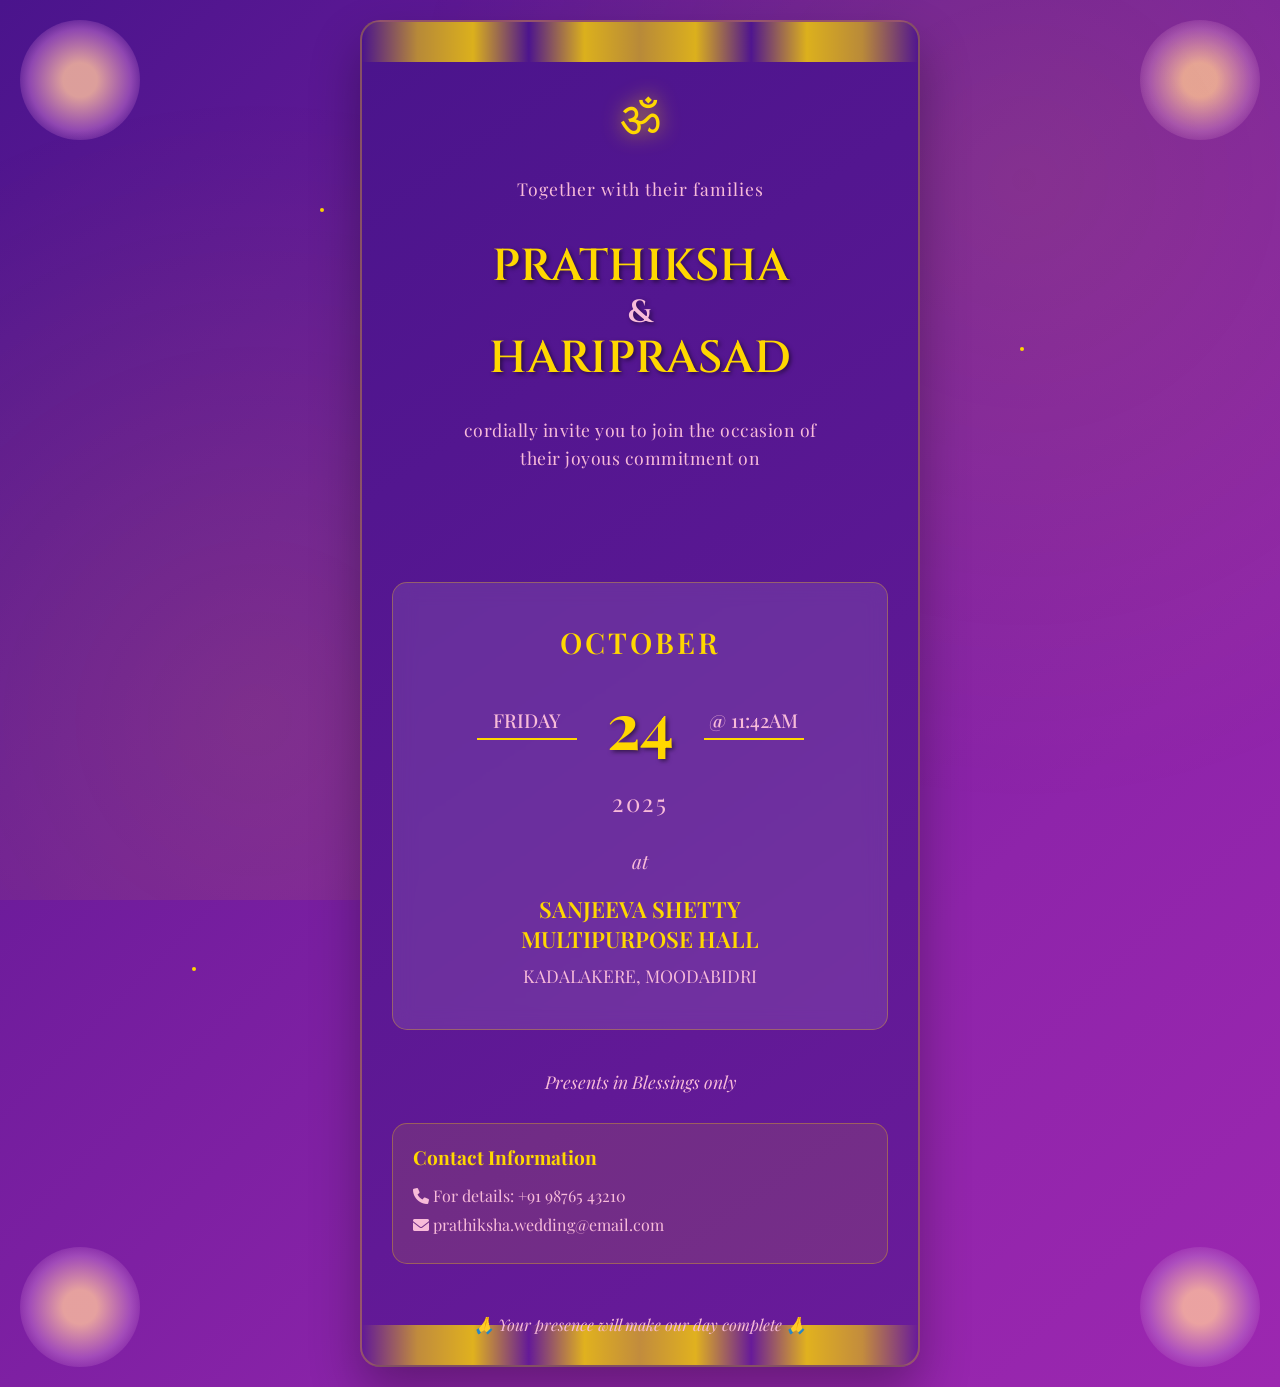
==== index.html @ 09c7166c "first commit - wedding1" ====
<!DOCTYPE html>
<html lang="en">
<head>
    <meta charset="UTF-8">
    <meta name="viewport" content="width=device-width, initial-scale=1.0">
    <title>Wedding Invitation - Prathiksha & Hariprasad</title>
    <link href="https://cdnjs.cloudflare.com/ajax/libs/font-awesome/6.0.0/css/all.min.css" rel="stylesheet">
    <link href="https://fonts.googleapis.com/css2?family=Cinzel:wght@400;500;600&family=Playfair+Display:wght@400;500;700&display=swap" rel="stylesheet">
    <style>
        * {
            margin: 0;
            padding: 0;
            box-sizing: border-box;
        }

        body {
            font-family: 'Playfair Display', serif;
            background: linear-gradient(135deg, #4a148c 0%, #6a1b9a 30%, #8e24aa 70%, #9c27b0 100%);
            min-height: 100vh;
            overflow-x: hidden;
            position: relative;
        }

        /* Background pattern */
        body::before {
            content: '';
            position: fixed;
            top: 0;
            left: 0;
            width: 100%;
            height: 100%;
            background-image: 
                radial-gradient(circle at 20% 80%, rgba(255, 215, 0, 0.1) 0%, transparent 50%),
                radial-gradient(circle at 80% 20%, rgba(255, 215, 0, 0.1) 0%, transparent 50%);
            z-index: 1;
        }

        .container {
            max-width: 600px;
            margin: 0 auto;
            padding: 20px;
            position: relative;
            z-index: 10;
        }

        .invitation-card {
            background: linear-gradient(145deg, #4a148c, #6a1b9a);
            border-radius: 20px;
            box-shadow: 0 25px 50px rgba(0, 0, 0, 0.3);
            overflow: hidden;
            animation: slideIn 1.2s ease-out;
            position: relative;
            border: 2px solid rgba(255, 215, 0, 0.3);
        }

        @keyframes slideIn {
            from {
                opacity: 0;
                transform: translateY(50px) scale(0.95);
            }
            to {
                opacity: 1;
                transform: translateY(0) scale(1);
            }
        }

        /* Decorative border pattern */
        .invitation-card::before {
            content: '';
            position: absolute;
            top: 0;
            left: 0;
            right: 0;
            height: 40px;
            background: linear-gradient(90deg, 
                transparent 0%, 
                rgba(255, 215, 0, 0.6) 10%, 
                rgba(255, 215, 0, 0.8) 20%,
                transparent 30%,
                rgba(255, 215, 0, 0.8) 40%,
                rgba(255, 215, 0, 0.6) 50%,
                rgba(255, 215, 0, 0.8) 60%,
                transparent 70%,
                rgba(255, 215, 0, 0.8) 80%,
                rgba(255, 215, 0, 0.6) 90%,
                transparent 100%
            );
            z-index: 2;
        }

        .invitation-card::after {
            content: '';
            position: absolute;
            bottom: 0;
            left: 0;
            right: 0;
            height: 40px;
            background: linear-gradient(90deg, 
                transparent 0%, 
                rgba(255, 215, 0, 0.6) 10%, 
                rgba(255, 215, 0, 0.8) 20%,
                transparent 30%,
                rgba(255, 215, 0, 0.8) 40%,
                rgba(255, 215, 0, 0.6) 50%,
                rgba(255, 215, 0, 0.8) 60%,
                transparent 70%,
                rgba(255, 215, 0, 0.8) 80%,
                rgba(255, 215, 0, 0.6) 90%,
                transparent 100%
            );
            z-index: 2;
        }

        /* Floral decorations */
        .floral-corner {
            position: absolute;
            width: 120px;
            height: 120px;
            background: radial-gradient(circle, rgba(255, 193, 158, 0.8) 20%, rgba(186, 104, 200, 0.6) 60%, transparent 80%);
            border-radius: 50%;
            animation: float 4s ease-in-out infinite;
        }

        .floral-corner.top-left {
            top: 20px;
            left: 20px;
            animation-delay: 0s;
        }

        .floral-corner.top-right {
            top: 20px;
            right: 20px;
            animation-delay: 1s;
        }

        .floral-corner.bottom-left {
            bottom: 20px;
            left: 20px;
            animation-delay: 2s;
        }

        .floral-corner.bottom-right {
            bottom: 20px;
            right: 20px;
            animation-delay: 3s;
        }

        @keyframes float {
            0%, 100% { transform: translateY(0px) scale(1); }
            50% { transform: translateY(-15px) scale(1.05); }
        }

        .header {
            padding: 60px 40px 40px 40px;
            text-align: center;
            position: relative;
            z-index: 3;
        }

        .om-symbol {
            font-size: 3rem;
            color: #ffd700;
            margin-bottom: 30px;
            animation: glow 3s ease-in-out infinite alternate;
            text-shadow: 0 0 20px rgba(255, 215, 0, 0.8);
        }

        @keyframes glow {
            from { text-shadow: 0 0 20px rgba(255, 215, 0, 0.8), 0 0 30px rgba(255, 215, 0, 0.6); }
            to { text-shadow: 0 0 30px rgba(255, 215, 0, 1), 0 0 40px rgba(255, 215, 0, 0.8); }
        }

        .families-text {
            color: #f8bbd9;
            font-size: 1.1rem;
            margin-bottom: 40px;
            font-weight: 400;
            letter-spacing: 1px;
        }

        .couple-names {
            color: #ffd700;
            font-family: 'Cinzel', serif;
            font-size: 2.8rem;
            font-weight: 600;
            line-height: 1.2;
            margin: 30px 0;
            text-shadow: 2px 2px 4px rgba(0, 0, 0, 0.5);
            animation: shimmer 4s ease-in-out infinite;
        }

        @keyframes shimmer {
            0%, 100% { text-shadow: 2px 2px 4px rgba(0, 0, 0, 0.5); }
            50% { text-shadow: 2px 2px 8px rgba(255, 215, 0, 0.8), 0 0 15px rgba(255, 215, 0, 0.3); }
        }

        .ampersand {
            color: #f8bbd9;
            font-size: 2rem;
            margin: 0 15px;
            animation: pulse 2s infinite;
        }

        @keyframes pulse {
            0%, 100% { transform: scale(1); }
            50% { transform: scale(1.1); }
        }

        .invitation-text {
            color: #f8bbd9;
            font-size: 1.1rem;
            margin: 30px 0;
            line-height: 1.6;
            font-weight: 400;
            letter-spacing: 0.5px;
        }

        .event-details {
            background: rgba(255, 255, 255, 0.1);
            backdrop-filter: blur(10px);
            border-radius: 15px;
            padding: 40px 30px;
            margin: 40px 30px;
            border: 1px solid rgba(255, 215, 0, 0.3);
            position: relative;
            z-index: 3;
        }

        .date-section {
            text-align: center;
            margin-bottom: 30px;
        }

        .month {
            color: #ffd700;
            font-size: 1.8rem;
            font-weight: 600;
            letter-spacing: 3px;
            margin-bottom: 10px;
        }

        .date-row {
            display: flex;
            align-items: center;
            justify-content: center;
            gap: 30px;
            margin: 20px 0;
        }

        .day, .time {
            color: #f8bbd9;
            font-size: 1.2rem;
            font-weight: 500;
            text-align: center;
            border-bottom: 2px solid #ffd700;
            padding-bottom: 5px;
            min-width: 100px;
        }

        .date-number {
            color: #ffd700;
            font-size: 4rem;
            font-weight: 700;
            text-shadow: 2px 2px 4px rgba(0, 0, 0, 0.5);
        }

        .year {
            color: #f8bbd9;
            font-size: 1.5rem;
            margin-top: 10px;
            letter-spacing: 2px;
        }

        .venue-section {
            text-align: center;
            margin-top: 30px;
        }

        .at-text {
            color: #f8bbd9;
            font-size: 1.2rem;
            font-style: italic;
            margin: 20px 0;
        }

        .venue-name {
            color: #ffd700;
            font-size: 1.4rem;
            font-weight: 600;
            margin-bottom: 10px;
        }

        .venue-address {
            color: #f8bbd9;
            font-size: 1.1rem;
            line-height: 1.4;
        }

        .blessing-text {
            text-align: center;
            color: #f8bbd9;
            font-size: 1.1rem;
            margin: 40px 30px 30px 30px;
            font-style: italic;
            position: relative;
            z-index: 3;
        }

        .footer {
            text-align: center;
            padding: 30px;
            color: #f8bbd9;
            font-style: italic;
            position: relative;
            z-index: 3;
        }

        .contact-info {
            background: rgba(255, 215, 0, 0.1);
            border-radius: 15px;
            padding: 20px;
            margin: 20px 30px;
            border: 1px solid rgba(255, 215, 0, 0.3);
            position: relative;
            z-index: 3;
        }

        .contact-info h3 {
            color: #ffd700;
            margin-bottom: 15px;
            font-size: 1.2rem;
        }

        .contact-info p {
            color: #f8bbd9;
            margin: 8px 0;
            font-size: 1rem;
        }

        /* Responsive design */
        @media (max-width: 768px) {
            .container {
                padding: 10px;
            }
            
            .couple-names {
                font-size: 2.2rem;
            }
            
            .header {
                padding: 50px 25px 30px 25px;
            }
            
            .event-details {
                margin: 30px 15px;
                padding: 30px 20px;
            }
            
            .date-row {
                flex-direction: column;
                gap: 15px;
            }
            
            .date-number {
                font-size: 3rem;
            }
        }

        /* Animation for interactive elements */
        .invitation-card:hover {
            transform: translateY(-5px);
            box-shadow: 0 30px 60px rgba(0, 0, 0, 0.4);
            transition: all 0.3s ease;
        }

        /* Sparkle effect */
        .sparkle {
            position: absolute;
            width: 4px;
            height: 4px;
            background: #ffd700;
            border-radius: 50%;
            animation: sparkle 3s linear infinite;
        }

        @keyframes sparkle {
            0%, 100% { opacity: 0; transform: scale(0); }
            50% { opacity: 1; transform: scale(1); }
        }
    </style>
</head>
<body>
    <!-- Floral corners -->
    <div class="floral-corner top-left"></div>
    <div class="floral-corner top-right"></div>
    <div class="floral-corner bottom-left"></div>
    <div class="floral-corner bottom-right"></div>

    <div class="container">
        <div class="invitation-card">
            <div class="header">
                <div class="om-symbol">ॐ</div>
                <p class="families-text">Together with their families</p>
                
                <div class="couple-names">
                    PRATHIKSHA
                    <div class="ampersand">&</div>
                    HARIPRASAD
                </div>
                
                <p class="invitation-text">
                    cordially invite you to join the occasion of<br>
                    their joyous commitment on
                </p>
            </div>

            <div class="event-details">
                <div class="date-section">
                    <div class="month">OCTOBER</div>
                    <div class="date-row">
                        <div class="day">FRIDAY</div>
                        <div class="date-number">24</div>
                        <div class="time">@ 11:42AM</div>
                    </div>
                    <div class="year">2025</div>
                </div>

                <div class="venue-section">
                    <div class="at-text">at</div>
                    <div class="venue-name">SANJEEVA SHETTY<br>MULTIPURPOSE HALL</div>
                    <div class="venue-address">KADALAKERE, MOODABIDRI</div>
                </div>
            </div>

            <div class="blessing-text">
                Presents in Blessings only
            </div>

            <div class="contact-info">
                <h3>Contact Information</h3>
                <p><i class="fas fa-phone"></i> For details: +91 98765 43210</p>
                <p><i class="fas fa-envelope"></i> prathiksha.wedding@email.com</p>
            </div>

            <div class="footer">
                🙏 Your presence will make our day complete 🙏
            </div>
        </div>
    </div>

    <!-- Sparkle elements -->
    <div class="sparkle" style="top: 15%; left: 25%; animation-delay: 0s;"></div>
    <div class="sparkle" style="top: 25%; right: 20%; animation-delay: 1s;"></div>
    <div class="sparkle" style="bottom: 30%; left: 15%; animation-delay: 2s;"></div>
    <div class="sparkle" style="bottom: 15%; right: 30%; animation-delay: 3s;"></div>

    <script>
        // Add dynamic sparkles
        function createSparkle() {
            const sparkle = document.createElement('div');
            sparkle.className = 'sparkle';
            sparkle.style.left = Math.random() * 100 + '%';
            sparkle.style.top = Math.random() * 100 + '%';
            sparkle.style.animationDelay = Math.random() * 3 + 's';
            document.body.appendChild(sparkle);

            setTimeout(() => {
                if (document.body.contains(sparkle)) {
                    document.body.removeChild(sparkle);
                }
            }, 3000);
        }

        setInterval(createSparkle, 2000);

        // Add entrance animation
        window.addEventListener('load', function() {
            const card = document.querySelector('.invitation-card');
            const elements = card.querySelectorAll('.header > *, .event-details, .blessing-text, .contact-info, .footer');
            
            elements.forEach((element, index) => {
                element.style.opacity = '0';
                element.style.transform = 'translateY(30px)';
                
                setTimeout(() => {
                    element.style.transition = 'all 0.8s ease';
                    element.style.opacity = '1';
                    element.style.transform = 'translateY(0)';
                }, index * 200);
            });
        });

        // Add hover effect for Om symbol
        document.querySelector('.om-symbol').addEventListener('mouseenter', function() {
            this.style.transform = 'scale(1.2) rotate(360deg)';
            this.style.transition = 'all 0.5s ease';
        });

        document.querySelector('.om-symbol').addEventListener('mouseleave', function() {
            this.style.transform = 'scale(1) rotate(0deg)';
        });
    </script>
</body>
</html>
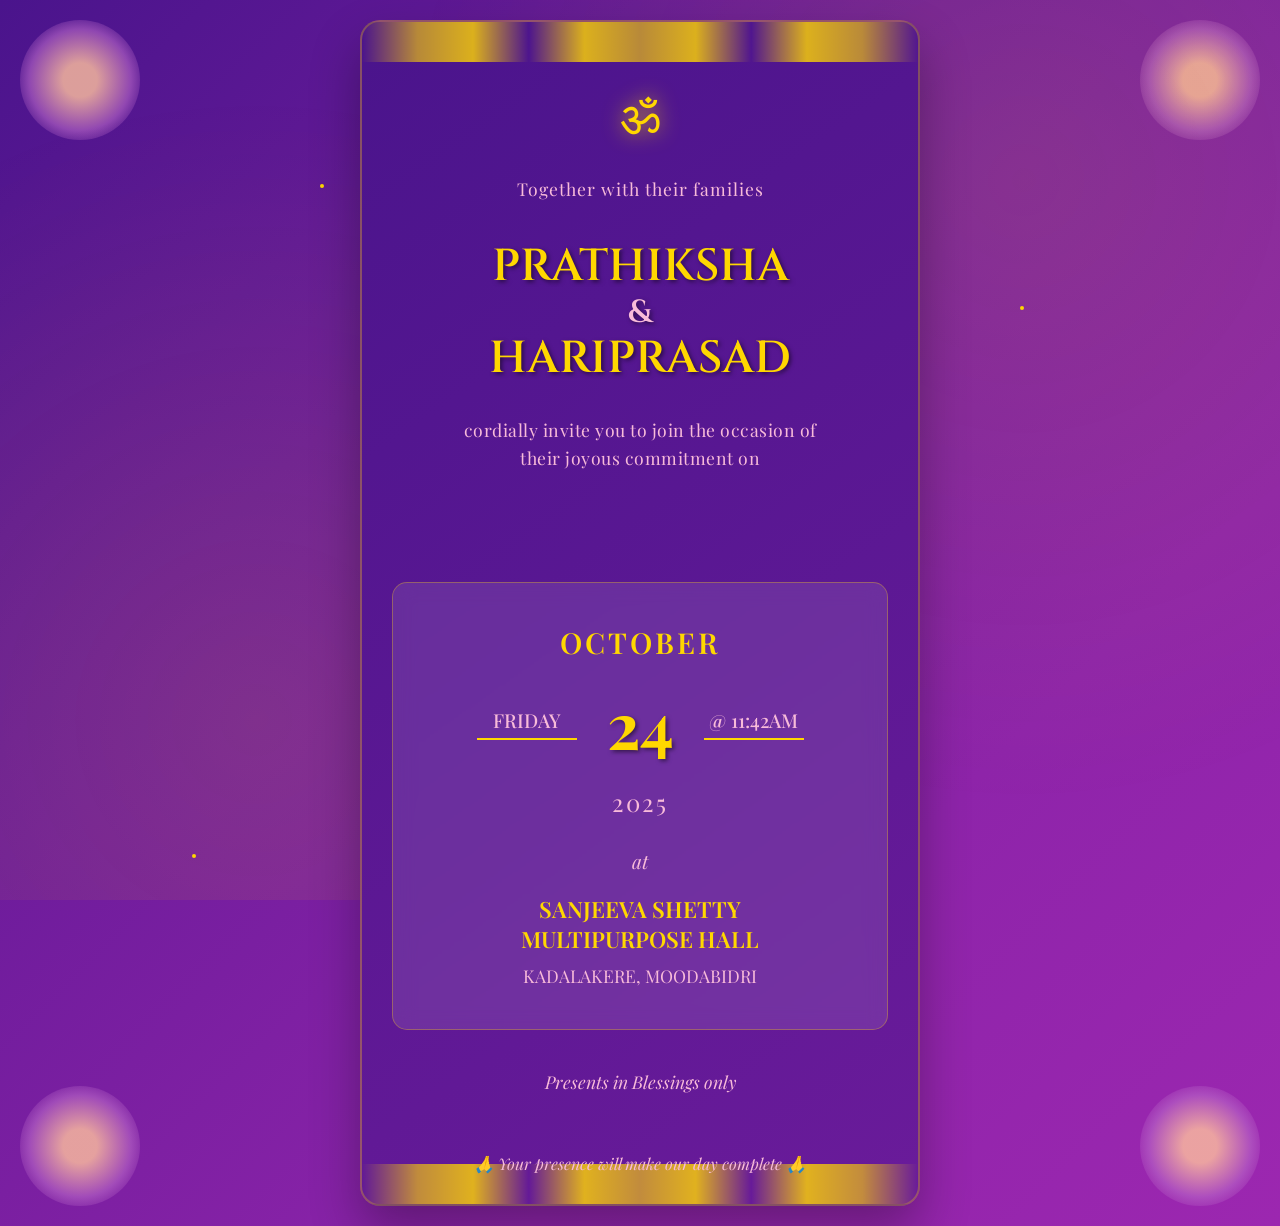
==== commit b98a816d: "Update index.html" ====
--- a/index.html
+++ b/index.html
@@ -436,11 +436,11 @@
                 Presents in Blessings only
             </div>
 
-            <div class="contact-info">
+<!--             <div class="contact-info">
                 <h3>Contact Information</h3>
                 <p><i class="fas fa-phone"></i> For details: +91 98765 43210</p>
                 <p><i class="fas fa-envelope"></i> prathiksha.wedding@email.com</p>
-            </div>
+            </div> -->
 
             <div class="footer">
                 🙏 Your presence will make our day complete 🙏
@@ -501,4 +501,4 @@
         });
     </script>
 </body>
-</html>+</html>
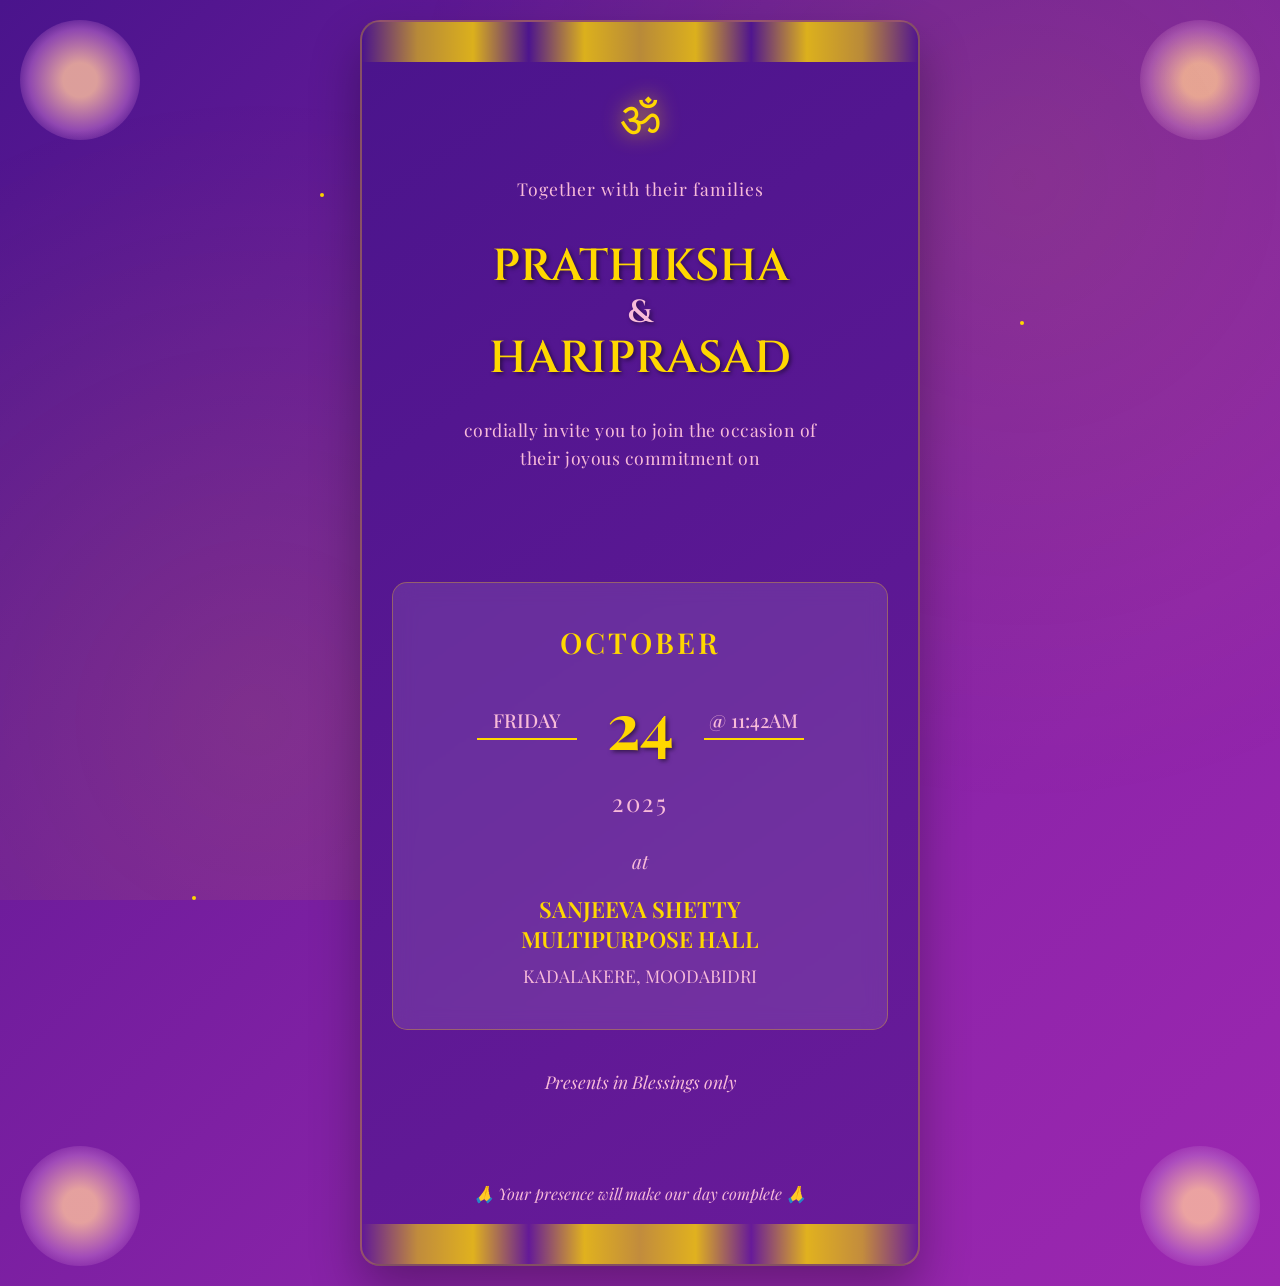
==== commit b8ef7129: "Update index.html" ====
--- a/index.html
+++ b/index.html
@@ -308,7 +308,7 @@
 
         .footer {
             text-align: center;
-            padding: 30px;
+            padding: 60px;
             color: #f8bbd9;
             font-style: italic;
             position: relative;
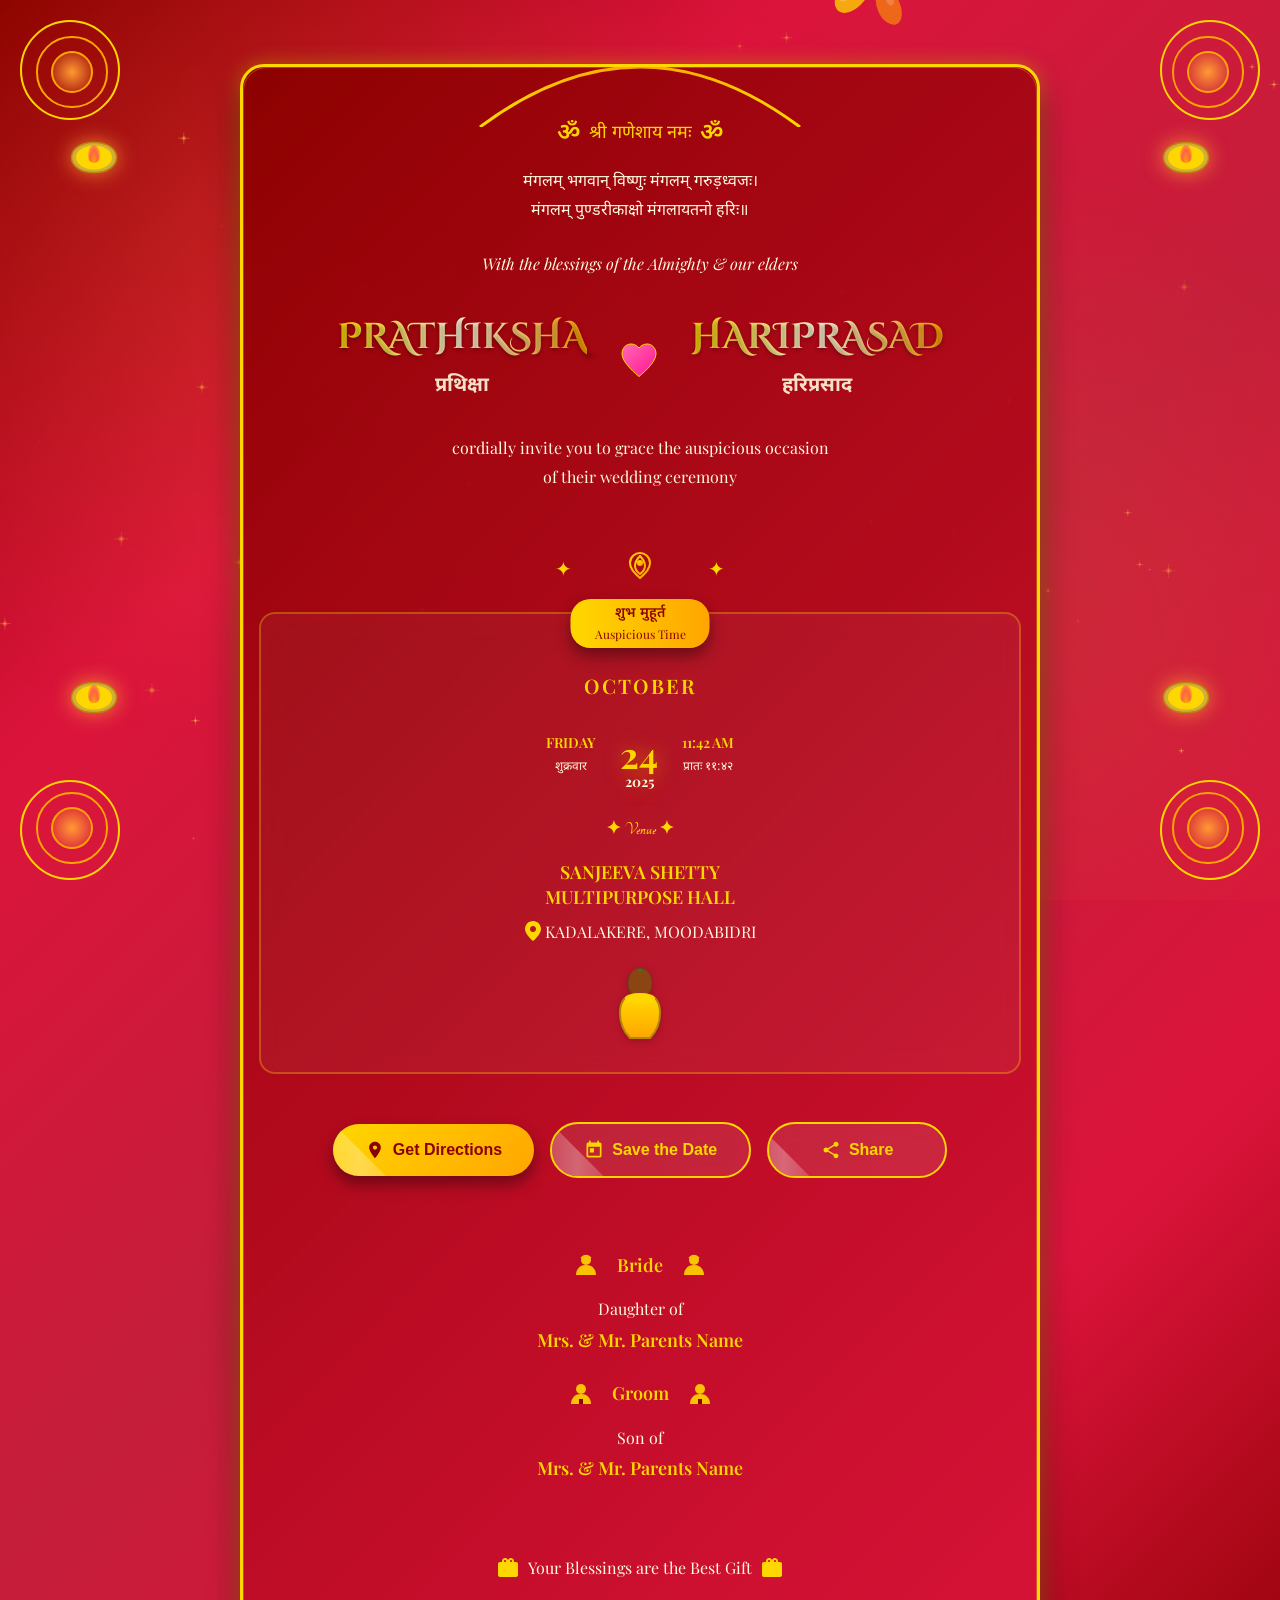
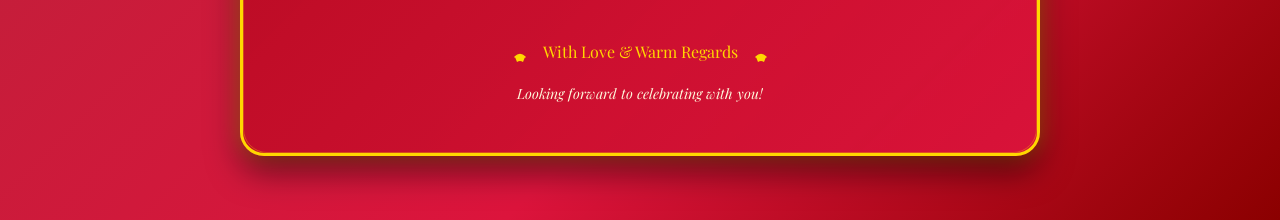
==== commit 6702dd49: "new design" ====
--- a/index.html
+++ b/index.html
@@ -1,504 +1,313 @@
 <!DOCTYPE html>
 <html lang="en">
 <head>
-    <meta charset="UTF-8">
-    <meta name="viewport" content="width=device-width, initial-scale=1.0">
-    <title>Wedding Invitation - Prathiksha & Hariprasad</title>
-    <link href="https://cdnjs.cloudflare.com/ajax/libs/font-awesome/6.0.0/css/all.min.css" rel="stylesheet">
-    <link href="https://fonts.googleapis.com/css2?family=Cinzel:wght@400;500;600&family=Playfair+Display:wght@400;500;700&display=swap" rel="stylesheet">
-    <style>
-        * {
-            margin: 0;
-            padding: 0;
-            box-sizing: border-box;
-        }
-
-        body {
-            font-family: 'Playfair Display', serif;
-            background: linear-gradient(135deg, #4a148c 0%, #6a1b9a 30%, #8e24aa 70%, #9c27b0 100%);
-            min-height: 100vh;
-            overflow-x: hidden;
-            position: relative;
-        }
-
-        /* Background pattern */
-        body::before {
-            content: '';
-            position: fixed;
-            top: 0;
-            left: 0;
-            width: 100%;
-            height: 100%;
-            background-image: 
-                radial-gradient(circle at 20% 80%, rgba(255, 215, 0, 0.1) 0%, transparent 50%),
-                radial-gradient(circle at 80% 20%, rgba(255, 215, 0, 0.1) 0%, transparent 50%);
-            z-index: 1;
-        }
-
-        .container {
-            max-width: 600px;
-            margin: 0 auto;
-            padding: 20px;
-            position: relative;
-            z-index: 10;
-        }
-
-        .invitation-card {
-            background: linear-gradient(145deg, #4a148c, #6a1b9a);
-            border-radius: 20px;
-            box-shadow: 0 25px 50px rgba(0, 0, 0, 0.3);
-            overflow: hidden;
-            animation: slideIn 1.2s ease-out;
-            position: relative;
-            border: 2px solid rgba(255, 215, 0, 0.3);
-        }
-
-        @keyframes slideIn {
-            from {
-                opacity: 0;
-                transform: translateY(50px) scale(0.95);
-            }
-            to {
-                opacity: 1;
-                transform: translateY(0) scale(1);
-            }
-        }
-
-        /* Decorative border pattern */
-        .invitation-card::before {
-            content: '';
-            position: absolute;
-            top: 0;
-            left: 0;
-            right: 0;
-            height: 40px;
-            background: linear-gradient(90deg, 
-                transparent 0%, 
-                rgba(255, 215, 0, 0.6) 10%, 
-                rgba(255, 215, 0, 0.8) 20%,
-                transparent 30%,
-                rgba(255, 215, 0, 0.8) 40%,
-                rgba(255, 215, 0, 0.6) 50%,
-                rgba(255, 215, 0, 0.8) 60%,
-                transparent 70%,
-                rgba(255, 215, 0, 0.8) 80%,
-                rgba(255, 215, 0, 0.6) 90%,
-                transparent 100%
-            );
-            z-index: 2;
-        }
-
-        .invitation-card::after {
-            content: '';
-            position: absolute;
-            bottom: 0;
-            left: 0;
-            right: 0;
-            height: 40px;
-            background: linear-gradient(90deg, 
-                transparent 0%, 
-                rgba(255, 215, 0, 0.6) 10%, 
-                rgba(255, 215, 0, 0.8) 20%,
-                transparent 30%,
-                rgba(255, 215, 0, 0.8) 40%,
-                rgba(255, 215, 0, 0.6) 50%,
-                rgba(255, 215, 0, 0.8) 60%,
-                transparent 70%,
-                rgba(255, 215, 0, 0.8) 80%,
-                rgba(255, 215, 0, 0.6) 90%,
-                transparent 100%
-            );
-            z-index: 2;
-        }
-
-        /* Floral decorations */
-        .floral-corner {
-            position: absolute;
-            width: 120px;
-            height: 120px;
-            background: radial-gradient(circle, rgba(255, 193, 158, 0.8) 20%, rgba(186, 104, 200, 0.6) 60%, transparent 80%);
-            border-radius: 50%;
-            animation: float 4s ease-in-out infinite;
-        }
-
-        .floral-corner.top-left {
-            top: 20px;
-            left: 20px;
-            animation-delay: 0s;
-        }
-
-        .floral-corner.top-right {
-            top: 20px;
-            right: 20px;
-            animation-delay: 1s;
-        }
-
-        .floral-corner.bottom-left {
-            bottom: 20px;
-            left: 20px;
-            animation-delay: 2s;
-        }
-
-        .floral-corner.bottom-right {
-            bottom: 20px;
-            right: 20px;
-            animation-delay: 3s;
-        }
-
-        @keyframes float {
-            0%, 100% { transform: translateY(0px) scale(1); }
-            50% { transform: translateY(-15px) scale(1.05); }
-        }
-
-        .header {
-            padding: 60px 40px 40px 40px;
-            text-align: center;
-            position: relative;
-            z-index: 3;
-        }
-
-        .om-symbol {
-            font-size: 3rem;
-            color: #ffd700;
-            margin-bottom: 30px;
-            animation: glow 3s ease-in-out infinite alternate;
-            text-shadow: 0 0 20px rgba(255, 215, 0, 0.8);
-        }
-
-        @keyframes glow {
-            from { text-shadow: 0 0 20px rgba(255, 215, 0, 0.8), 0 0 30px rgba(255, 215, 0, 0.6); }
-            to { text-shadow: 0 0 30px rgba(255, 215, 0, 1), 0 0 40px rgba(255, 215, 0, 0.8); }
-        }
-
-        .families-text {
-            color: #f8bbd9;
-            font-size: 1.1rem;
-            margin-bottom: 40px;
-            font-weight: 400;
-            letter-spacing: 1px;
-        }
-
-        .couple-names {
-            color: #ffd700;
-            font-family: 'Cinzel', serif;
-            font-size: 2.8rem;
-            font-weight: 600;
-            line-height: 1.2;
-            margin: 30px 0;
-            text-shadow: 2px 2px 4px rgba(0, 0, 0, 0.5);
-            animation: shimmer 4s ease-in-out infinite;
-        }
-
-        @keyframes shimmer {
-            0%, 100% { text-shadow: 2px 2px 4px rgba(0, 0, 0, 0.5); }
-            50% { text-shadow: 2px 2px 8px rgba(255, 215, 0, 0.8), 0 0 15px rgba(255, 215, 0, 0.3); }
-        }
-
-        .ampersand {
-            color: #f8bbd9;
-            font-size: 2rem;
-            margin: 0 15px;
-            animation: pulse 2s infinite;
-        }
-
-        @keyframes pulse {
-            0%, 100% { transform: scale(1); }
-            50% { transform: scale(1.1); }
-        }
-
-        .invitation-text {
-            color: #f8bbd9;
-            font-size: 1.1rem;
-            margin: 30px 0;
-            line-height: 1.6;
-            font-weight: 400;
-            letter-spacing: 0.5px;
-        }
-
-        .event-details {
-            background: rgba(255, 255, 255, 0.1);
-            backdrop-filter: blur(10px);
-            border-radius: 15px;
-            padding: 40px 30px;
-            margin: 40px 30px;
-            border: 1px solid rgba(255, 215, 0, 0.3);
-            position: relative;
-            z-index: 3;
-        }
-
-        .date-section {
-            text-align: center;
-            margin-bottom: 30px;
-        }
-
-        .month {
-            color: #ffd700;
-            font-size: 1.8rem;
-            font-weight: 600;
-            letter-spacing: 3px;
-            margin-bottom: 10px;
-        }
-
-        .date-row {
-            display: flex;
-            align-items: center;
-            justify-content: center;
-            gap: 30px;
-            margin: 20px 0;
-        }
-
-        .day, .time {
-            color: #f8bbd9;
-            font-size: 1.2rem;
-            font-weight: 500;
-            text-align: center;
-            border-bottom: 2px solid #ffd700;
-            padding-bottom: 5px;
-            min-width: 100px;
-        }
-
-        .date-number {
-            color: #ffd700;
-            font-size: 4rem;
-            font-weight: 700;
-            text-shadow: 2px 2px 4px rgba(0, 0, 0, 0.5);
-        }
-
-        .year {
-            color: #f8bbd9;
-            font-size: 1.5rem;
-            margin-top: 10px;
-            letter-spacing: 2px;
-        }
-
-        .venue-section {
-            text-align: center;
-            margin-top: 30px;
-        }
-
-        .at-text {
-            color: #f8bbd9;
-            font-size: 1.2rem;
-            font-style: italic;
-            margin: 20px 0;
-        }
-
-        .venue-name {
-            color: #ffd700;
-            font-size: 1.4rem;
-            font-weight: 600;
-            margin-bottom: 10px;
-        }
-
-        .venue-address {
-            color: #f8bbd9;
-            font-size: 1.1rem;
-            line-height: 1.4;
-        }
-
-        .blessing-text {
-            text-align: center;
-            color: #f8bbd9;
-            font-size: 1.1rem;
-            margin: 40px 30px 30px 30px;
-            font-style: italic;
-            position: relative;
-            z-index: 3;
-        }
-
-        .footer {
-            text-align: center;
-            padding: 60px;
-            color: #f8bbd9;
-            font-style: italic;
-            position: relative;
-            z-index: 3;
-        }
-
-        .contact-info {
-            background: rgba(255, 215, 0, 0.1);
-            border-radius: 15px;
-            padding: 20px;
-            margin: 20px 30px;
-            border: 1px solid rgba(255, 215, 0, 0.3);
-            position: relative;
-            z-index: 3;
-        }
-
-        .contact-info h3 {
-            color: #ffd700;
-            margin-bottom: 15px;
-            font-size: 1.2rem;
-        }
-
-        .contact-info p {
-            color: #f8bbd9;
-            margin: 8px 0;
-            font-size: 1rem;
-        }
-
-        /* Responsive design */
-        @media (max-width: 768px) {
-            .container {
-                padding: 10px;
-            }
-            
-            .couple-names {
-                font-size: 2.2rem;
-            }
-            
-            .header {
-                padding: 50px 25px 30px 25px;
-            }
-            
-            .event-details {
-                margin: 30px 15px;
-                padding: 30px 20px;
-            }
-            
-            .date-row {
-                flex-direction: column;
-                gap: 15px;
-            }
-            
-            .date-number {
-                font-size: 3rem;
-            }
-        }
-
-        /* Animation for interactive elements */
-        .invitation-card:hover {
-            transform: translateY(-5px);
-            box-shadow: 0 30px 60px rgba(0, 0, 0, 0.4);
-            transition: all 0.3s ease;
-        }
-
-        /* Sparkle effect */
-        .sparkle {
-            position: absolute;
-            width: 4px;
-            height: 4px;
-            background: #ffd700;
-            border-radius: 50%;
-            animation: sparkle 3s linear infinite;
-        }
-
-        @keyframes sparkle {
-            0%, 100% { opacity: 0; transform: scale(0); }
-            50% { opacity: 1; transform: scale(1); }
-        }
-    </style>
+  <meta charset="UTF-8" />
+  <meta name="viewport" content="width=device-width, initial-scale=1, maximum-scale=5" />
+  <title>Wedding Invitation - Prathiksha &amp; Hariprasad</title>
+  <meta name="theme-color" content="#8B0000" />
+  <meta name="description" content="You are invited to the wedding of Prathiksha &amp; Hariprasad on 24 Oct 2025 at Sanjeeva Shetty Multipurpose Hall, Moodabidri." />
+  <link rel="preconnect" href="https://fonts.googleapis.com"/>
+  <link rel="preconnect" href="https://fonts.gstatic.com" crossorigin/>
+  <link href="https://fonts.googleapis.com/css2?family=Cinzel+Decorative:wght@400;700;900&amp;family=Tangerine:wght@400;700&amp;family=Playfair+Display:wght@400;500;700;900&amp;family=Noto+Sans+Devanagari:wght@400;600&amp;display=swap" rel="stylesheet"/>
+  <link rel="stylesheet" href="css/styles.css" />
 </head>
 <body>
-    <!-- Floral corners -->
-    <div class="floral-corner top-left"></div>
-    <div class="floral-corner top-right"></div>
-    <div class="floral-corner bottom-left"></div>
-    <div class="floral-corner bottom-right"></div>
-
-    <div class="container">
-        <div class="invitation-card">
-            <div class="header">
-                <div class="om-symbol">ॐ</div>
-                <p class="families-text">Together with their families</p>
-                
-                <div class="couple-names">
-                    PRATHIKSHA
-                    <div class="ampersand">&</div>
-                    HARIPRASAD
-                </div>
-                
-                <p class="invitation-text">
-                    cordially invite you to join the occasion of<br>
-                    their joyous commitment on
-                </p>
+  <!-- Curtain reveal effect -->
+  <div class="curtain-left" aria-hidden="true"></div>
+  <div class="curtain-right" aria-hidden="true"></div>
+  
+  <!-- Canvas-based sparkles and petals layer -->
+  <canvas id="sparkles" aria-hidden="true"></canvas>
+  <canvas id="petals" aria-hidden="true"></canvas>
+
+  <!-- Decorative mandala background -->
+  <div class="mandala-bg" aria-hidden="true"></div>
+  
+  <!-- Rangoli corners -->
+  <div class="rangoli-corner top-left" aria-hidden="true">
+    <div class="rangoli-pattern"></div>
+  </div>
+  <div class="rangoli-corner top-right" aria-hidden="true">
+    <div class="rangoli-pattern"></div>
+  </div>
+  <div class="rangoli-corner bottom-left" aria-hidden="true">
+    <div class="rangoli-pattern"></div>
+  </div>
+  <div class="rangoli-corner bottom-right" aria-hidden="true">
+    <div class="rangoli-pattern"></div>
+  </div>
+
+  <!-- Floating diyas -->
+  <div class="diya diya-1" aria-hidden="true">
+    <div class="diya-base">
+      <svg width="40" height="30" viewBox="0 0 40 30" xmlns="http://www.w3.org/2000/svg">
+        <path d="M20 25 C10 25, 5 20, 5 15 C5 10, 10 5, 20 5 C30 5, 35 10, 35 15 C35 20, 30 25, 20 25" fill="#D4AF37" stroke="#B8860B" stroke-width="1"/>
+        <ellipse cx="20" cy="15" rx="12" ry="8" fill="#FFD700"/>
+      </svg>
+    </div>
+    <div class="flame"></div>
+  </div>
+  <div class="diya diya-2" aria-hidden="true">
+    <div class="diya-base">
+      <svg width="40" height="30" viewBox="0 0 40 30" xmlns="http://www.w3.org/2000/svg">
+        <path d="M20 25 C10 25, 5 20, 5 15 C5 10, 10 5, 20 5 C30 5, 35 10, 35 15 C35 20, 30 25, 20 25" fill="#D4AF37" stroke="#B8860B" stroke-width="1"/>
+        <ellipse cx="20" cy="15" rx="12" ry="8" fill="#FFD700"/>
+      </svg>
+    </div>
+    <div class="flame"></div>
+  </div>
+  <div class="diya diya-3" aria-hidden="true">
+    <div class="diya-base">
+      <svg width="40" height="30" viewBox="0 0 40 30" xmlns="http://www.w3.org/2000/svg">
+        <path d="M20 25 C10 25, 5 20, 5 15 C5 10, 10 5, 20 5 C30 5, 35 10, 35 15 C35 20, 30 25, 20 25" fill="#D4AF37" stroke="#B8860B" stroke-width="1"/>
+        <ellipse cx="20" cy="15" rx="12" ry="8" fill="#FFD700"/>
+      </svg>
+    </div>
+    <div class="flame"></div>
+  </div>
+  <div class="diya diya-4" aria-hidden="true">
+    <div class="diya-base">
+      <svg width="40" height="30" viewBox="0 0 40 30" xmlns="http://www.w3.org/2000/svg">
+        <path d="M20 25 C10 25, 5 20, 5 15 C5 10, 10 5, 20 5 C30 5, 35 10, 35 15 C35 20, 30 25, 20 25" fill="#D4AF37" stroke="#B8860B" stroke-width="1"/>
+        <ellipse cx="20" cy="15" rx="12" ry="8" fill="#FFD700"/>
+      </svg>
+    </div>
+    <div class="flame"></div>
+  </div>
+
+  <div class="container">
+    <main class="invitation-card" role="main" aria-labelledby="invite-title">
+      <!-- Decorative arch top -->
+      <div class="arch-decoration" aria-hidden="true">
+        <svg viewBox="0 0 320 60" xmlns="http://www.w3.org/2000/svg">
+          <path d="M0,60 Q80,0 160,0 T320,60" fill="none" stroke="url(#archGradient)" stroke-width="3"/>
+          <defs>
+            <linearGradient id="archGradient" x1="0%" y1="0%" x2="100%" y2="0%">
+              <stop offset="0%" style="stop-color:#FFD700;stop-opacity:1" />
+              <stop offset="50%" style="stop-color:#FFA500;stop-opacity:1" />
+              <stop offset="100%" style="stop-color:#FFD700;stop-opacity:1" />
+            </linearGradient>
+          </defs>
+        </svg>
+      </div>
+
+      <header class="header">
+        <!-- Ganesha symbol -->
+        <div class="ganesha-symbol" aria-hidden="true">
+          <span class="om-symbol">ॐ</span>
+          <span class="ganesha-text">श्री गणेशाय नमः</span>
+          <span class="om-symbol">ॐ</span>
+        </div>
+        
+        <!-- Sanskrit blessing -->
+        <div class="sanskrit-blessing" aria-hidden="true">
+          मंगलम् भगवान् विष्णुः मंगलम् गरुड़ध्वजः।<br/>
+          मंगलम् पुण्डरीकाक्षो मंगलायतनो हरिः॥
+        </div>
+
+        <p class="families-text">With the blessings of the Almighty &amp; our elders</p>
+
+        <h1 id="invite-title" class="couple-names" aria-label="Prathiksha and Hariprasad">
+          <span class="bride-name">
+            <span class="name-english">PRATHIKSHA</span>
+            <span class="name-devanagari">प्रथिक्षा</span>
+          </span>
+          <span class="ampersand" aria-hidden="true">
+            <svg class="heart-symbol" width="40" height="36" viewBox="0 0 40 36" xmlns="http://www.w3.org/2000/svg">
+              <path d="M20 33.5 C18.5 32.2, 3 20, 3 11 C3 5, 7 1, 12 1 C15.5 1, 18.5 3, 20 5 C21.5 3, 24.5 1, 28 1 C33 1, 37 5, 37 11 C37 20, 21.5 32.2, 20 33.5Z" 
+                    fill="url(#heartGradient)" stroke="#FFD700" stroke-width="1"/>
+              <defs>
+                <linearGradient id="heartGradient" x1="0%" y1="0%" x2="100%" y2="100%">
+                  <stop offset="0%" style="stop-color:#FF69B4;stop-opacity:1" />
+                  <stop offset="100%" style="stop-color:#FF1493;stop-opacity:1" />
+                </linearGradient>
+              </defs>
+            </svg>
+          </span>
+          <span class="groom-name">
+            <span class="name-english">HARIPRASAD</span>
+            <span class="name-devanagari">हरिप्रसाद</span>
+          </span>
+        </h1>
+
+        <p class="invitation-text">
+          cordially invite you to grace the auspicious occasion<br/>
+          of their wedding ceremony
+        </p>
+      </header>
+
+      <div class="divider" aria-hidden="true">
+        <div class="divider-ornament left">✦</div>
+        <svg width="120" height="40" viewBox="0 0 120 40" xmlns="http://www.w3.org/2000/svg" role="img" aria-label="Lotus divider">
+          <g fill="none" stroke="url(#lotusGradient)" stroke-width="2" stroke-linecap="round" stroke-linejoin="round">
+            <path d="M10 20 H40"/>
+            <path d="M80 20 H110"/>
+            <!-- Enhanced lotus -->
+            <path d="M60 30c6-5 10-10 10-15 0-6-5-10-10-10s-10 4-10 10c0 5 4 10 10 15z"/>
+            <path d="M60 8c4 4 5 7 5 10 0 3-1 5-5 8"/>
+            <path d="M60 8c-4 4-5 7-5 10 0 3 1 5 5 8"/>
+            <circle cx="60" cy="15" r="2" fill="url(#lotusGradient)"/>
+          </g>
+          <defs>
+            <linearGradient id="lotusGradient" x1="0%" y1="0%" x2="100%" y2="100%">
+              <stop offset="0%" style="stop-color:#FFD700;stop-opacity:1" />
+              <stop offset="100%" style="stop-color:#FFA500;stop-opacity:1" />
+            </linearGradient>
+          </defs>
+        </svg>
+        <div class="divider-ornament right">✦</div>
+      </div>
+
+      <section class="event-details" aria-labelledby="event-date">
+        <!-- Muhurat Section -->
+        <div class="muhurat-badge">
+          <span class="muhurat-text">शुभ मुहूर्त</span>
+          <span class="muhurat-english">Auspicious Time</span>
+        </div>
+
+        <div class="date-section">
+          <div class="month" id="event-date">OCTOBER</div>
+          <div class="date-row" aria-label="Friday, October 24, 2025 at 11:42 AM">
+            <div class="day">
+              <span class="day-text">FRIDAY</span>
+              <span class="day-hindi">शुक्रवार</span>
             </div>
-
-            <div class="event-details">
-                <div class="date-section">
-                    <div class="month">OCTOBER</div>
-                    <div class="date-row">
-                        <div class="day">FRIDAY</div>
-                        <div class="date-number">24</div>
-                        <div class="time">@ 11:42AM</div>
-                    </div>
-                    <div class="year">2025</div>
-                </div>
-
-                <div class="venue-section">
-                    <div class="at-text">at</div>
-                    <div class="venue-name">SANJEEVA SHETTY<br>MULTIPURPOSE HALL</div>
-                    <div class="venue-address">KADALAKERE, MOODABIDRI</div>
-                </div>
+            <div class="date-number">
+              24
+              <div class="date-year-small">2025</div>
             </div>
-
-            <div class="blessing-text">
-                Presents in Blessings only
+            <div class="time">
+              <span class="time-text">11:42 AM</span>
+              <span class="time-hindi">प्रातः ११:४२</span>
             </div>
-
-<!--             <div class="contact-info">
-                <h3>Contact Information</h3>
-                <p><i class="fas fa-phone"></i> For details: +91 98765 43210</p>
-                <p><i class="fas fa-envelope"></i> prathiksha.wedding@email.com</p>
-            </div> -->
-
-            <div class="footer">
-                🙏 Your presence will make our day complete 🙏
-            </div>
-        </div>
-    </div>
-
-    <!-- Sparkle elements -->
-    <div class="sparkle" style="top: 15%; left: 25%; animation-delay: 0s;"></div>
-    <div class="sparkle" style="top: 25%; right: 20%; animation-delay: 1s;"></div>
-    <div class="sparkle" style="bottom: 30%; left: 15%; animation-delay: 2s;"></div>
-    <div class="sparkle" style="bottom: 15%; right: 30%; animation-delay: 3s;"></div>
-
-    <script>
-        // Add dynamic sparkles
-        function createSparkle() {
-            const sparkle = document.createElement('div');
-            sparkle.className = 'sparkle';
-            sparkle.style.left = Math.random() * 100 + '%';
-            sparkle.style.top = Math.random() * 100 + '%';
-            sparkle.style.animationDelay = Math.random() * 3 + 's';
-            document.body.appendChild(sparkle);
-
-            setTimeout(() => {
-                if (document.body.contains(sparkle)) {
-                    document.body.removeChild(sparkle);
-                }
-            }, 3000);
-        }
-
-        setInterval(createSparkle, 2000);
-
-        // Add entrance animation
-        window.addEventListener('load', function() {
-            const card = document.querySelector('.invitation-card');
-            const elements = card.querySelectorAll('.header > *, .event-details, .blessing-text, .contact-info, .footer');
-            
-            elements.forEach((element, index) => {
-                element.style.opacity = '0';
-                element.style.transform = 'translateY(30px)';
-                
-                setTimeout(() => {
-                    element.style.transition = 'all 0.8s ease';
-                    element.style.opacity = '1';
-                    element.style.transform = 'translateY(0)';
-                }, index * 200);
-            });
-        });
-
-        // Add hover effect for Om symbol
-        document.querySelector('.om-symbol').addEventListener('mouseenter', function() {
-            this.style.transform = 'scale(1.2) rotate(360deg)';
-            this.style.transition = 'all 0.5s ease';
-        });
-
-        document.querySelector('.om-symbol').addEventListener('mouseleave', function() {
-            this.style.transform = 'scale(1) rotate(0deg)';
-        });
-    </script>
+          </div>
+        </div>
+
+        <div class="venue-section">
+          <div class="at-text">✦ Venue ✦</div>
+          <div class="venue-name">
+            SANJEEVA SHETTY<br/>MULTIPURPOSE HALL
+          </div>
+          <div class="venue-address">
+            <svg class="location-icon" width="16" height="20" viewBox="0 0 16 20" xmlns="http://www.w3.org/2000/svg">
+              <path d="M8 0C3.6 0 0 3.6 0 8c0 5.4 8 12 8 12s8-6.6 8-12c0-4.4-3.6-8-8-8zm0 11c-1.7 0-3-1.3-3-3s1.3-3 3-3 3 1.3 3 3-1.3 3-3 3z" fill="#FFD700"/>
+            </svg>
+            <span>KADALAKERE, MOODABIDRI</span>
+          </div>
+        </div>
+
+        <!-- Decorative kalash -->
+        <div class="kalash-decoration" aria-hidden="true">
+          <svg width="60" height="80" viewBox="0 0 60 80" xmlns="http://www.w3.org/2000/svg">
+            <!-- Coconut -->
+            <ellipse cx="30" cy="15" rx="12" ry="15" fill="#8B4513" stroke="#654321" stroke-width="1"/>
+            <path d="M30 5 L28 0 L30 2 L32 0 Z" fill="#228B22"/>
+            <!-- Kalash pot -->
+            <path d="M15 30 Q10 35, 10 45 Q10 60, 20 70 L40 70 Q50 60, 50 45 Q50 35, 45 30 Z" 
+                  fill="url(#kalashGradient)" stroke="#B8860B" stroke-width="2"/>
+            <ellipse cx="30" cy="30" rx="15" ry="5" fill="#FFD700"/>
+            <defs>
+              <linearGradient id="kalashGradient" x1="0%" y1="0%" x2="0%" y2="100%">
+                <stop offset="0%" style="stop-color:#FFD700;stop-opacity:1" />
+                <stop offset="100%" style="stop-color:#FFA500;stop-opacity:1" />
+              </linearGradient>
+            </defs>
+          </svg>
+        </div>
+      </section>
+
+      <section class="actions" aria-label="Quick actions">
+        <button id="mapsBtn" class="btn btn-primary" type="button" aria-label="Open venue in Google Maps">
+          <svg class="btn-icon" width="20" height="20" viewBox="0 0 24 24" xmlns="http://www.w3.org/2000/svg">
+            <path d="M12 2C8.13 2 5 5.13 5 9c0 5.25 7 13 7 13s7-7.75 7-13c0-3.87-3.13-7-7-7zm0 9.5c-1.38 0-2.5-1.12-2.5-2.5s1.12-2.5 2.5-2.5 2.5 1.12 2.5 2.5-1.12 2.5-2.5 2.5z" fill="currentColor"/>
+          </svg>
+          <span>Get Directions</span>
+        </button>
+        <button id="calendarBtn" class="btn btn-secondary" type="button" aria-label="Add event to Google Calendar">
+          <svg class="btn-icon" width="20" height="20" viewBox="0 0 24 24" xmlns="http://www.w3.org/2000/svg">
+            <path d="M19 3h-1V1h-2v2H8V1H6v2H5c-1.11 0-1.99.9-1.99 2L3 19c0 1.1.89 2 2 2h14c1.1 0 2-.9 2-2V5c0-1.1-.9-2-2-2zm0 16H5V8h14v11zM7 10h5v5H7z" fill="currentColor"/>
+          </svg>
+          <span>Save the Date</span>
+        </button>
+        <button id="shareBtn" class="btn btn-secondary" type="button" aria-label="Share invitation">
+          <svg class="btn-icon" width="20" height="20" viewBox="0 0 24 24" xmlns="http://www.w3.org/2000/svg">
+            <path d="M18 16.08c-.76 0-1.44.3-1.96.77L8.91 12.7c.05-.23.09-.46.09-.7s-.04-.47-.09-.7l7.05-4.11c.54.5 1.25.81 2.04.81 1.66 0 3-1.34 3-3s-1.34-3-3-3-3 1.34-3 3c0 .24.04.47.09.7L8.04 9.81C7.5 9.31 6.79 9 6 9c-1.66 0-3 1.34-3 3s1.34 3 3 3c.79 0 1.5-.31 2.04-.81l7.12 4.16c-.05.21-.08.43-.08.65 0 1.61 1.31 2.92 2.92 2.92 1.61 0 2.92-1.31 2.92-2.92s-1.31-2.92-2.92-2.92z" fill="currentColor"/>
+          </svg>
+          <span>Share</span>
+        </button>
+      </section>
+
+      <!-- Family Details Section -->
+      <section class="family-section">
+        <div class="family-divider">
+          <svg width="30" height="30" viewBox="0 0 30 30" xmlns="http://www.w3.org/2000/svg" class="bride-icon">
+            <circle cx="15" cy="10" r="5" fill="#FFD700"/>
+            <path d="M15 15 C8 15, 5 20, 5 25 L25 25 C25 20, 22 15, 15 15" fill="#FFD700"/>
+            <path d="M10 8 Q15 3, 20 8" fill="none" stroke="#FFD700" stroke-width="1.5"/>
+          </svg>
+          <span>Bride</span>
+          <svg width="30" height="30" viewBox="0 0 30 30" xmlns="http://www.w3.org/2000/svg" class="bride-icon">
+            <circle cx="15" cy="10" r="5" fill="#FFD700"/>
+            <path d="M15 15 C8 15, 5 20, 5 25 L25 25 C25 20, 22 15, 15 15" fill="#FFD700"/>
+            <path d="M10 8 Q15 3, 20 8" fill="none" stroke="#FFD700" stroke-width="1.5"/>
+          </svg>
+        </div>
+        <div class="family-details">
+          <p class="family-member">Daughter of</p>
+          <p class="parent-names">Mrs. &amp; Mr. Parents Name</p>
+        </div>
+        
+        <div class="family-divider">
+          <svg width="30" height="30" viewBox="0 0 30 30" xmlns="http://www.w3.org/2000/svg" class="groom-icon">
+            <circle cx="15" cy="10" r="5" fill="#FFD700"/>
+            <path d="M15 15 C8 15, 5 20, 5 25 L25 25 C25 20, 22 15, 15 15" fill="#FFD700"/>
+            <rect x="13" y="20" width="4" height="5" fill="#8B0000"/>
+          </svg>
+          <span>Groom</span>
+          <svg width="30" height="30" viewBox="0 0 30 30" xmlns="http://www.w3.org/2000/svg" class="groom-icon">
+            <circle cx="15" cy="10" r="5" fill="#FFD700"/>
+            <path d="M15 15 C8 15, 5 20, 5 25 L25 25 C25 20, 22 15, 15 15" fill="#FFD700"/>
+            <rect x="13" y="20" width="4" height="5" fill="#8B0000"/>
+          </svg>
+        </div>
+        <div class="family-details">
+          <p class="family-member">Son of</p>
+          <p class="parent-names">Mrs. &amp; Mr. Parents Name</p>
+        </div>
+      </section>
+
+      <p class="blessing-text">
+        <svg class="blessing-icon" width="24" height="24" viewBox="0 0 24 24" xmlns="http://www.w3.org/2000/svg">
+          <path d="M20 6h-2.18c.11-.31.18-.65.18-1a2.996 2.996 0 0 0-5.5-1.65l-.5.67-.5-.68C10.96 2.54 10.05 2 9 2 7.34 2 6 3.34 6 5c0 .35.07.69.18 1H4c-1.11 0-1.99.89-1.99 2L2 19c0 1.11.89 2 2 2h16c1.11 0 2-.89 2-2V8c0-1.11-.89-2-2-2zm-5-2c.55 0 1 .45 1 1s-.45 1-1 1-1-.45-1-1 .45-1 1-1zM9 4c.55 0 1 .45 1 1s-.45 1-1 1-1-.45-1-1 .45-1 1-1z" fill="#FFD700"/>
+        </svg>
+        <span>Your Blessings are the Best Gift</span>
+        <svg class="blessing-icon" width="24" height="24" viewBox="0 0 24 24" xmlns="http://www.w3.org/2000/svg">
+          <path d="M20 6h-2.18c.11-.31.18-.65.18-1a2.996 2.996 0 0 0-5.5-1.65l-.5.67-.5-.68C10.96 2.54 10.05 2 9 2 7.34 2 6 3.34 6 5c0 .35.07.69.18 1H4c-1.11 0-1.99.89-1.99 2L2 19c0 1.11.89 2 2 2h16c1.11 0 2-.89 2-2V8c0-1.11-.89-2-2-2zm-5-2c.55 0 1 .45 1 1s-.45 1-1 1-1-.45-1-1 .45-1 1-1zM9 4c.55 0 1 .45 1 1s-.45 1-1 1-1-.45-1-1 .45-1 1-1z" fill="#FFD700"/>
+        </svg>
+      </p>
+
+      <footer class="footer">
+        <div class="footer-message">
+          <svg class="namaste" width="30" height="30" viewBox="0 0 30 30" xmlns="http://www.w3.org/2000/svg">
+            <path d="M10 20 Q15 15, 20 20 L18 25 Q15 23, 12 25 Z" fill="#FFD700"/>
+            <path d="M10 20 Q15 15, 20 20" fill="none" stroke="#FFD700" stroke-width="1.5" stroke-linecap="round"/>
+          </svg>
+          <span>With Love &amp; Warm Regards</span>
+          <svg class="namaste" width="30" height="30" viewBox="0 0 30 30" xmlns="http://www.w3.org/2000/svg">
+            <path d="M10 20 Q15 15, 20 20 L18 25 Q15 23, 12 25 Z" fill="#FFD700"/>
+            <path d="M10 20 Q15 15, 20 20" fill="none" stroke="#FFD700" stroke-width="1.5" stroke-linecap="round"/>
+          </svg>
+        </div>
+        <div class="footer-tagline">
+          Looking forward to celebrating with you!
+        </div>
+      </footer>
+    </main>
+  </div>
+
+  <!-- Fireworks container -->
+  <div class="fireworks-container" aria-hidden="true"></div>
+
+  <script src="js/main.js" defer></script>
 </body>
 </html>
--- a/css/styles.css
+++ b/css/styles.css
@@ -0,0 +1,1018 @@
+/* Indian Wedding Invitation - Mobile-First, Culturally Rich Design */
+
+/* ------------------------------
+   Design Tokens - Indian Wedding Theme
+--------------------------------*/
+:root {
+  /* Rich Indian Wedding Colors */
+  --maroon-dark: #8B0000;
+  --maroon: #DC143C;
+  --maroon-light: #E85D75;
+  --red-wedding: #C41E3A;
+  
+  --gold: #FFD700;
+  --gold-dark: #FFA500;
+  --gold-light: #FFF8DC;
+  --gold-shimmer: linear-gradient(90deg, #FFD700, #FFF8DC, #FFA500, #FFF8DC, #FFD700);
+  
+  --saffron: #FF9933;
+  --cream: #FFF8DC;
+  --ivory: #FFFFF0;
+  
+  /* Text Colors */
+  --text-primary: #FFD700;
+  --text-secondary: #FFF8DC;
+  --text-dark: #4A0E0E;
+  
+  /* Card & Backgrounds */
+  --card-bg: linear-gradient(135deg, rgba(139, 0, 0, 0.95), rgba(220, 20, 60, 0.92));
+  --card-border: #FFD700;
+  
+  /* Spacing - Mobile First */
+  --space-xs: 4px;
+  --space-sm: 8px;
+  --space-md: 16px;
+  --space-lg: 24px;
+  --space-xl: 32px;
+  --space-2xl: 48px;
+  
+  /* Typography - Mobile First */
+  --font-xs: 0.75rem;
+  --font-sm: 0.875rem;
+  --font-base: 1rem;
+  --font-lg: 1.125rem;
+  --font-xl: 1.25rem;
+  --font-2xl: 1.5rem;
+  --font-3xl: 1.875rem;
+  --font-4xl: 2.25rem;
+  
+  /* Shadows */
+  --shadow-soft: 0 4px 6px rgba(0, 0, 0, 0.3);
+  --shadow-medium: 0 8px 16px rgba(0, 0, 0, 0.4);
+  --shadow-large: 0 16px 32px rgba(0, 0, 0, 0.5);
+  --shadow-gold: 0 0 20px rgba(255, 215, 0, 0.4);
+  
+  /* Border Radius */
+  --radius-sm: 8px;
+  --radius-md: 16px;
+  --radius-lg: 24px;
+  --radius-xl: 32px;
+}
+
+/* ------------------------------
+   Base Reset & Setup
+--------------------------------*/
+* {
+  margin: 0;
+  padding: 0;
+  box-sizing: border-box;
+}
+
+html {
+  font-size: 16px;
+  -webkit-text-size-adjust: 100%;
+}
+
+body {
+  font-family: 'Playfair Display', serif;
+  background: linear-gradient(135deg, 
+    var(--maroon-dark) 0%, 
+    var(--maroon) 25%, 
+    var(--red-wedding) 50%, 
+    var(--maroon) 75%, 
+    var(--maroon-dark) 100%);
+  min-height: 100vh;
+  color: var(--text-secondary);
+  overflow-x: hidden;
+  position: relative;
+  line-height: 1.6;
+}
+
+/* Mandala Background Pattern */
+.mandala-bg {
+  position: fixed;
+  inset: 0;
+  background-image: 
+    radial-gradient(circle at 20% 30%, rgba(255, 215, 0, 0.1) 0%, transparent 40%),
+    radial-gradient(circle at 80% 70%, rgba(255, 153, 51, 0.1) 0%, transparent 40%),
+    radial-gradient(circle at 50% 50%, rgba(255, 215, 0, 0.05) 0%, transparent 60%);
+  background-size: 100% 100%;
+  pointer-events: none;
+  z-index: 1;
+  animation: mandalaRotate 60s linear infinite;
+}
+
+@keyframes mandalaRotate {
+  from { transform: rotate(0deg); }
+  to { transform: rotate(360deg); }
+}
+
+/* ------------------------------
+   Container - Mobile First
+--------------------------------*/
+.container {
+  width: 100%;
+  max-width: 100%;
+  padding: var(--space-md);
+  margin: 0 auto;
+  position: relative;
+  z-index: 10;
+}
+
+/* ------------------------------
+   Curtain Reveal Animation
+--------------------------------*/
+.curtain-left,
+.curtain-right {
+  position: fixed;
+  top: 0;
+  width: 50%;
+  height: 100%;
+  background: linear-gradient(90deg, var(--maroon-dark), var(--maroon));
+  z-index: 9999;
+  animation: curtainOpen 2s ease-out forwards;
+  animation-delay: 0.5s;
+}
+
+.curtain-left {
+  left: 0;
+  transform-origin: left;
+  border-right: 2px solid var(--gold);
+}
+
+.curtain-right {
+  right: 0;
+  transform-origin: right;
+  border-left: 2px solid var(--gold);
+}
+
+@keyframes curtainOpen {
+  to {
+    transform: scaleX(0);
+  }
+}
+
+/* ------------------------------
+   Canvas Layers
+--------------------------------*/
+#sparkles,
+#petals {
+  position: fixed;
+  top: 0;
+  left: 0;
+  width: 100%;
+  height: 100%;
+  pointer-events: none;
+  z-index: 2;
+}
+
+#petals {
+  z-index: 3;
+}
+
+/* ------------------------------
+   Rangoli Corners - Mobile Optimized
+--------------------------------*/
+.rangoli-corner {
+  position: fixed;
+  width: 60px;
+  height: 60px;
+  z-index: 5;
+}
+
+.rangoli-pattern {
+  width: 100%;
+  height: 100%;
+  border: 2px solid var(--gold);
+  border-radius: 50%;
+  position: relative;
+  animation: rangoliPulse 3s ease-in-out infinite;
+}
+
+.rangoli-pattern::before,
+.rangoli-pattern::after {
+  content: '';
+  position: absolute;
+  border: 2px solid var(--gold-dark);
+  border-radius: 50%;
+}
+
+.rangoli-pattern::before {
+  width: 70%;
+  height: 70%;
+  top: 15%;
+  left: 15%;
+}
+
+.rangoli-pattern::after {
+  width: 40%;
+  height: 40%;
+  top: 30%;
+  left: 30%;
+  background: radial-gradient(circle, var(--saffron), transparent);
+}
+
+.rangoli-corner.top-left { top: 10px; left: 10px; }
+.rangoli-corner.top-right { top: 10px; right: 10px; transform: rotate(90deg); }
+.rangoli-corner.bottom-left { bottom: 10px; left: 10px; transform: rotate(-90deg); }
+.rangoli-corner.bottom-right { bottom: 10px; right: 10px; transform: rotate(180deg); }
+
+@keyframes rangoliPulse {
+  0%, 100% { transform: scale(1); opacity: 0.8; }
+  50% { transform: scale(1.1); opacity: 1; }
+}
+
+/* ------------------------------
+   Floating Diyas - Mobile Optimized
+--------------------------------*/
+.diya {
+  position: fixed;
+  z-index: 4;
+  animation: diyaFloat 6s ease-in-out infinite;
+}
+
+.diya-base {
+  display: block;
+  filter: drop-shadow(0 0 10px rgba(255, 153, 51, 0.8));
+}
+
+.diya-base svg {
+  display: block;
+  width: 40px;
+  height: 30px;
+}
+
+.flame {
+  position: absolute;
+  top: 5px;
+  left: 50%;
+  transform: translateX(-50%);
+  width: 8px;
+  height: 12px;
+  background: radial-gradient(ellipse at bottom, #FFA500, #FF6347, transparent);
+  border-radius: 50% 50% 50% 50% / 60% 60% 40% 40%;
+  animation: flameFlicker 0.5s ease-in-out infinite alternate;
+}
+
+@keyframes diyaFloat {
+  0%, 100% { transform: translateY(0) rotate(-5deg); }
+  50% { transform: translateY(-10px) rotate(5deg); }
+}
+
+@keyframes flameFlicker {
+  0% { transform: translateX(-50%) scale(1) rotate(-2deg); }
+  100% { transform: translateX(-50%) scale(1.1) rotate(2deg); }
+}
+
+.diya-1 { top: 15%; left: 5%; animation-delay: 0s; }
+.diya-2 { top: 15%; right: 5%; animation-delay: 1s; }
+.diya-3 { bottom: 20%; left: 5%; animation-delay: 2s; }
+.diya-4 { bottom: 20%; right: 5%; animation-delay: 3s; }
+
+/* ------------------------------
+   Invitation Card - Mobile First
+--------------------------------*/
+.invitation-card {
+  background: var(--card-bg);
+  border-radius: var(--radius-lg);
+  border: 3px solid var(--gold);
+  box-shadow: var(--shadow-large), var(--shadow-gold);
+  overflow: hidden;
+  position: relative;
+  margin: var(--space-md) auto;
+  max-width: 100%;
+  animation: cardEntrance 1s ease-out;
+  animation-delay: 2s;
+  animation-fill-mode: both;
+}
+
+@keyframes cardEntrance {
+  from {
+    opacity: 0;
+    transform: scale(0.9) translateY(20px);
+  }
+  to {
+    opacity: 1;
+    transform: scale(1) translateY(0);
+  }
+}
+
+/* Card Border Decoration */
+.invitation-card::before {
+  content: '';
+  position: absolute;
+  inset: 0;
+  border: 1px solid rgba(255, 215, 0, 0.3);
+  border-radius: var(--radius-lg);
+  pointer-events: none;
+}
+
+/* ------------------------------
+   Arch Decoration - Mobile
+--------------------------------*/
+.arch-decoration {
+  position: absolute;
+  top: 0;
+  left: 0;
+  right: 0;
+  height: 60px;
+  overflow: hidden;
+}
+
+.arch-decoration svg {
+  width: 100%;
+  height: 100%;
+}
+
+/* ------------------------------
+   Header Section - Mobile First
+--------------------------------*/
+.header {
+  padding: var(--space-2xl) var(--space-lg) var(--space-xl);
+  text-align: center;
+  position: relative;
+}
+
+/* Ganesha Symbol */
+.ganesha-symbol {
+  display: flex;
+  align-items: center;
+  justify-content: center;
+  gap: var(--space-sm);
+  margin-bottom: var(--space-md);
+  animation: divineGlow 3s ease-in-out infinite;
+}
+
+.om-symbol {
+  font-size: var(--font-2xl);
+  color: var(--gold);
+  font-family: 'Noto Sans Devanagari', sans-serif;
+  font-weight: 600;
+}
+
+.ganesha-text {
+  font-size: var(--font-lg);
+  color: var(--gold);
+  font-family: 'Noto Sans Devanagari', sans-serif;
+}
+
+@keyframes divineGlow {
+  0%, 100% { 
+    text-shadow: 0 0 10px rgba(255, 215, 0, 0.8),
+                 0 0 20px rgba(255, 215, 0, 0.6);
+  }
+  50% { 
+    text-shadow: 0 0 20px rgba(255, 215, 0, 1),
+                 0 0 30px rgba(255, 215, 0, 0.8),
+                 0 0 40px rgba(255, 215, 0, 0.6);
+  }
+}
+
+/* Sanskrit Blessing */
+.sanskrit-blessing {
+  font-family: 'Noto Sans Devanagari', sans-serif;
+  font-size: var(--font-sm);
+  color: var(--gold-light);
+  margin-bottom: var(--space-lg);
+  line-height: 1.8;
+  opacity: 0.9;
+}
+
+/* Families Text */
+.families-text {
+  font-size: var(--font-base);
+  color: var(--text-secondary);
+  margin-bottom: var(--space-lg);
+  font-style: italic;
+}
+
+/* ------------------------------
+   Couple Names - Mobile First
+--------------------------------*/
+.couple-names {
+  margin: var(--space-xl) 0;
+  display: flex;
+  flex-direction: column;
+  align-items: center;
+  gap: var(--space-md);
+}
+
+.bride-name,
+.groom-name {
+  display: flex;
+  flex-direction: column;
+  align-items: center;
+}
+
+.name-english {
+  font-family: 'Cinzel Decorative', cursive;
+  font-size: var(--font-2xl);
+  font-weight: 700;
+  background: var(--gold-shimmer);
+  background-size: 200% auto;
+  -webkit-background-clip: text;
+  background-clip: text;
+  -webkit-text-fill-color: transparent;
+  animation: goldShimmer 3s linear infinite;
+  text-shadow: 0 2px 4px rgba(0, 0, 0, 0.3);
+}
+
+@keyframes goldShimmer {
+  to { background-position: 200% center; }
+}
+
+.name-devanagari {
+  font-family: 'Noto Sans Devanagari', sans-serif;
+  font-size: var(--font-lg);
+  color: var(--gold-light);
+  margin-top: var(--space-xs);
+  opacity: 0.9;
+}
+
+.ampersand {
+  margin: var(--space-sm) 0;
+}
+
+.heart-symbol {
+  display: inline-block;
+  width: 40px;
+  height: 36px;
+  animation: heartBeat 1.5s ease-in-out infinite;
+  vertical-align: middle;
+}
+
+@keyframes heartBeat {
+  0%, 100% { transform: scale(1); }
+  50% { transform: scale(1.2); }
+}
+
+/* Invitation Text */
+.invitation-text {
+  font-size: var(--font-base);
+  color: var(--text-secondary);
+  line-height: 1.8;
+  margin-top: var(--space-lg);
+}
+
+/* ------------------------------
+   Divider - Mobile
+--------------------------------*/
+.divider {
+  display: flex;
+  align-items: center;
+  justify-content: center;
+  gap: var(--space-sm);
+  margin: var(--space-lg) 0;
+  position: relative;
+}
+
+.divider-ornament {
+  color: var(--gold);
+  font-size: var(--font-xl);
+  animation: ornamentSpin 4s ease-in-out infinite;
+}
+
+@keyframes ornamentSpin {
+  0%, 100% { transform: rotate(0deg); }
+  50% { transform: rotate(180deg); }
+}
+
+/* ------------------------------
+   Event Details - Mobile First
+--------------------------------*/
+.event-details {
+  background: rgba(255, 255, 255, 0.05);
+  border: 2px solid rgba(255, 215, 0, 0.3);
+  border-radius: var(--radius-md);
+  margin: var(--space-lg) var(--space-md);
+  padding: var(--space-lg) var(--space-md);
+  position: relative;
+  backdrop-filter: blur(10px);
+}
+
+/* Muhurat Badge */
+.muhurat-badge {
+  position: absolute;
+  top: -15px;
+  left: 50%;
+  transform: translateX(-50%);
+  background: linear-gradient(90deg, var(--gold), var(--gold-dark));
+  padding: var(--space-xs) var(--space-lg);
+  border-radius: 20px;
+  display: flex;
+  flex-direction: column;
+  align-items: center;
+  box-shadow: var(--shadow-medium);
+}
+
+.muhurat-text {
+  font-family: 'Noto Sans Devanagari', sans-serif;
+  font-size: var(--font-sm);
+  color: var(--maroon-dark);
+  font-weight: 600;
+}
+
+.muhurat-english {
+  font-size: var(--font-xs);
+  color: var(--maroon-dark);
+}
+
+/* Date Section */
+.date-section {
+  text-align: center;
+  margin-top: var(--space-xl);
+}
+
+.month {
+  font-size: var(--font-xl);
+  color: var(--gold);
+  letter-spacing: 2px;
+  margin-bottom: var(--space-md);
+  font-weight: 600;
+}
+
+.date-row {
+  display: flex;
+  align-items: center;
+  justify-content: center;
+  gap: var(--space-lg);
+  margin: var(--space-lg) 0;
+}
+
+.day, .time {
+  display: flex;
+  flex-direction: column;
+  align-items: center;
+}
+
+.day-text, .time-text {
+  font-size: var(--font-sm);
+  color: var(--gold);
+  font-weight: 600;
+}
+
+.day-hindi, .time-hindi {
+  font-family: 'Noto Sans Devanagari', sans-serif;
+  font-size: var(--font-xs);
+  color: var(--gold-light);
+  margin-top: var(--space-xs);
+}
+
+.date-number {
+  font-size: var(--font-4xl);
+  color: var(--gold);
+  font-weight: 700;
+  text-shadow: 0 0 20px rgba(255, 215, 0, 0.5);
+  position: relative;
+}
+
+.date-year-small {
+  font-size: var(--font-sm);
+  position: absolute;
+  bottom: -10px;
+  left: 50%;
+  transform: translateX(-50%);
+  color: var(--gold-light);
+}
+
+/* Venue Section */
+.venue-section {
+  text-align: center;
+  margin-top: var(--space-xl);
+}
+
+.at-text {
+  font-size: var(--font-lg);
+  color: var(--gold);
+  margin-bottom: var(--space-md);
+  font-family: 'Tangerine', cursive;
+  font-weight: 700;
+}
+
+.venue-name {
+  font-size: var(--font-lg);
+  color: var(--gold);
+  font-weight: 600;
+  margin-bottom: var(--space-sm);
+  line-height: 1.4;
+}
+
+.venue-address {
+  font-size: var(--font-base);
+  color: var(--text-secondary);
+  display: flex;
+  align-items: center;
+  justify-content: center;
+  gap: var(--space-xs);
+}
+
+.location-icon {
+  width: 16px;
+  height: 20px;
+  display: inline-block;
+  vertical-align: middle;
+}
+
+/* Kalash Decoration */
+.kalash-decoration {
+  display: flex;
+  justify-content: center;
+  margin-top: var(--space-lg);
+  position: relative;
+}
+
+.kalash-decoration svg {
+  width: 60px;
+  height: 80px;
+  filter: drop-shadow(0 2px 4px rgba(0, 0, 0, 0.2));
+}
+
+/* ------------------------------
+   Action Buttons - Mobile First
+--------------------------------*/
+.actions {
+  display: flex;
+  flex-direction: column;
+  gap: var(--space-md);
+  padding: var(--space-lg);
+  align-items: center;
+}
+
+.btn {
+  display: flex;
+  align-items: center;
+  justify-content: center;
+  gap: var(--space-sm);
+  padding: var(--space-md) var(--space-xl);
+  border: none;
+  border-radius: 50px;
+  font-size: var(--font-base);
+  font-weight: 600;
+  cursor: pointer;
+  transition: all 0.3s ease;
+  min-height: 48px;
+  width: 100%;
+  max-width: 280px;
+  position: relative;
+  overflow: hidden;
+}
+
+.btn-primary {
+  background: linear-gradient(135deg, var(--gold), var(--gold-dark));
+  color: var(--maroon-dark);
+  box-shadow: var(--shadow-medium);
+}
+
+.btn-secondary {
+  background: rgba(255, 255, 255, 0.1);
+  color: var(--gold);
+  border: 2px solid var(--gold);
+  backdrop-filter: blur(10px);
+}
+
+.btn:active {
+  transform: scale(0.98);
+}
+
+.btn-icon {
+  width: 20px;
+  height: 20px;
+  display: inline-flex;
+  align-items: center;
+  justify-content: center;
+}
+
+.btn-icon svg {
+  width: 100%;
+  height: 100%;
+}
+
+/* Button Shine Effect */
+.btn::after {
+  content: '';
+  position: absolute;
+  top: -50%;
+  left: -50%;
+  width: 200%;
+  height: 200%;
+  background: linear-gradient(
+    45deg,
+    transparent 30%,
+    rgba(255, 255, 255, 0.3) 50%,
+    transparent 70%
+  );
+  transform: rotate(45deg) translateY(100%);
+  transition: transform 0.6s;
+}
+
+.btn:hover::after {
+  transform: rotate(45deg) translateY(-100%);
+}
+
+/* ------------------------------
+   Family Section - Mobile
+--------------------------------*/
+.family-section {
+  padding: var(--space-lg);
+  text-align: center;
+}
+
+.family-divider {
+  display: flex;
+  align-items: center;
+  justify-content: center;
+  gap: var(--space-md);
+  font-size: var(--font-lg);
+  color: var(--gold);
+  margin: var(--space-lg) 0 var(--space-md);
+  font-weight: 600;
+}
+
+.bride-icon,
+.groom-icon {
+  width: 30px;
+  height: 30px;
+  opacity: 0.9;
+}
+
+.family-details {
+  margin-bottom: var(--space-lg);
+}
+
+.family-member {
+  font-size: var(--font-base);
+  color: var(--gold-light);
+  margin-bottom: var(--space-xs);
+}
+
+.parent-names {
+  font-size: var(--font-lg);
+  color: var(--gold);
+  font-weight: 600;
+}
+
+/* ------------------------------
+   Blessing Text - Mobile
+--------------------------------*/
+.blessing-text {
+  text-align: center;
+  padding: var(--space-lg);
+  font-size: var(--font-base);
+  color: var(--gold-light);
+  display: flex;
+  align-items: center;
+  justify-content: center;
+  gap: var(--space-sm);
+  flex-wrap: wrap;
+}
+
+.blessing-icon {
+  width: 24px;
+  height: 24px;
+  display: inline-block;
+  animation: giftBounce 2s ease-in-out infinite;
+}
+
+@keyframes giftBounce {
+  0%, 100% { transform: translateY(0) rotate(0deg); }
+  25% { transform: translateY(-5px) rotate(-5deg); }
+  75% { transform: translateY(-5px) rotate(5deg); }
+}
+
+/* ------------------------------
+   Footer - Mobile
+--------------------------------*/
+.footer {
+  padding: var(--space-xl) var(--space-lg) var(--space-2xl);
+  text-align: center;
+}
+
+.footer-message {
+  display: flex;
+  align-items: center;
+  justify-content: center;
+  gap: var(--space-sm);
+  font-size: var(--font-base);
+  color: var(--gold);
+  margin-bottom: var(--space-md);
+}
+
+.namaste {
+  width: 30px;
+  height: 30px;
+  display: inline-block;
+  animation: namastePulse 2s ease-in-out infinite;
+  vertical-align: middle;
+}
+
+@keyframes namastePulse {
+  0%, 100% { transform: scale(1) rotate(0deg); }
+  50% { transform: scale(1.1) rotate(10deg); }
+}
+
+.footer-tagline {
+  font-size: var(--font-sm);
+  color: var(--gold-light);
+  font-style: italic;
+}
+
+/* ------------------------------
+   Fireworks Container
+--------------------------------*/
+.fireworks-container {
+  position: fixed;
+  top: 0;
+  left: 0;
+  width: 100%;
+  height: 100%;
+  pointer-events: none;
+  z-index: 9998;
+}
+
+/* ------------------------------
+   Reveal Animations
+--------------------------------*/
+.reveal {
+  opacity: 0;
+  transform: translateY(20px);
+  transition: opacity 0.8s ease, transform 0.8s ease;
+}
+
+.reveal.revealed {
+  opacity: 1;
+  transform: translateY(0);
+}
+
+/* ------------------------------
+   Tablet Styles (768px+)
+--------------------------------*/
+@media (min-width: 768px) {
+  .container {
+    max-width: 720px;
+    padding: var(--space-xl);
+  }
+  
+  .invitation-card {
+    margin: var(--space-xl) auto;
+  }
+  
+  .rangoli-corner {
+    width: 80px;
+    height: 80px;
+  }
+  
+  .rangoli-corner.top-left { top: 20px; left: 20px; }
+  .rangoli-corner.top-right { top: 20px; right: 20px; }
+  .rangoli-corner.bottom-left { bottom: 20px; left: 20px; }
+  .rangoli-corner.bottom-right { bottom: 20px; right: 20px; }
+  
+  .diya-base svg {
+    width: 50px;
+    height: 40px;
+  }
+  
+  .flame {
+    top: 8px;
+    width: 10px;
+    height: 15px;
+  }
+  
+  .header {
+    padding: var(--space-2xl) var(--space-2xl) var(--space-xl);
+  }
+  
+  .ganesha-symbol {
+    font-size: var(--font-2xl);
+  }
+  
+  .sanskrit-blessing {
+    font-size: var(--font-base);
+  }
+  
+  .couple-names {
+    flex-direction: row;
+    justify-content: center;
+    gap: var(--space-xl);
+  }
+  
+  .name-english {
+    font-size: var(--font-3xl);
+  }
+  
+  .name-devanagari {
+    font-size: var(--font-xl);
+  }
+  
+  .heart-symbol {
+    font-size: var(--font-3xl);
+  }
+  
+  .date-row {
+    flex-direction: row;
+  }
+  
+  .actions {
+    flex-direction: row;
+    justify-content: center;
+  }
+  
+  .btn {
+    width: auto;
+    min-width: 180px;
+  }
+}
+
+/* ------------------------------
+   Desktop Styles (1024px+)
+--------------------------------*/
+@media (min-width: 1024px) {
+  .container {
+    max-width: 960px;
+  }
+  
+  .rangoli-corner {
+    width: 100px;
+    height: 100px;
+  }
+  
+  .diya-base svg {
+    width: 60px;
+    height: 45px;
+  }
+  
+  .flame {
+    top: 10px;
+    width: 12px;
+    height: 18px;
+  }
+  
+  .name-english {
+    font-size: var(--font-4xl);
+  }
+  
+  .invitation-card {
+    max-width: 800px;
+  }
+}
+
+/* ------------------------------
+   Large Desktop (1440px+)
+--------------------------------*/
+@media (min-width: 1440px) {
+  .container {
+    max-width: 1200px;
+  }
+  
+  .invitation-card {
+    max-width: 900px;
+  }
+}
+
+/* ------------------------------
+   Reduced Motion
+--------------------------------*/
+@media (prefers-reduced-motion: reduce) {
+  *,
+  *::before,
+  *::after {
+    animation-duration: 0.01ms !important;
+    animation-iteration-count: 1 !important;
+    transition-duration: 0.01ms !important;
+    scroll-behavior: auto !important;
+  }
+  
+  .curtain-left,
+  .curtain-right {
+    display: none;
+  }
+}
+
+/* ------------------------------
+   Print Styles
+--------------------------------*/
+@media print {
+  body {
+    background: white;
+    color: black;
+  }
+  
+  .diya,
+  .rangoli-corner,
+  .mandala-bg,
+  .curtain-left,
+  .curtain-right,
+  #sparkles,
+  #petals,
+  .fireworks-container {
+    display: none;
+  }
+  
+  .invitation-card {
+    box-shadow: none;
+    border: 2px solid black;
+  }
+  
+  .btn {
+    display: none;
+  }
+}
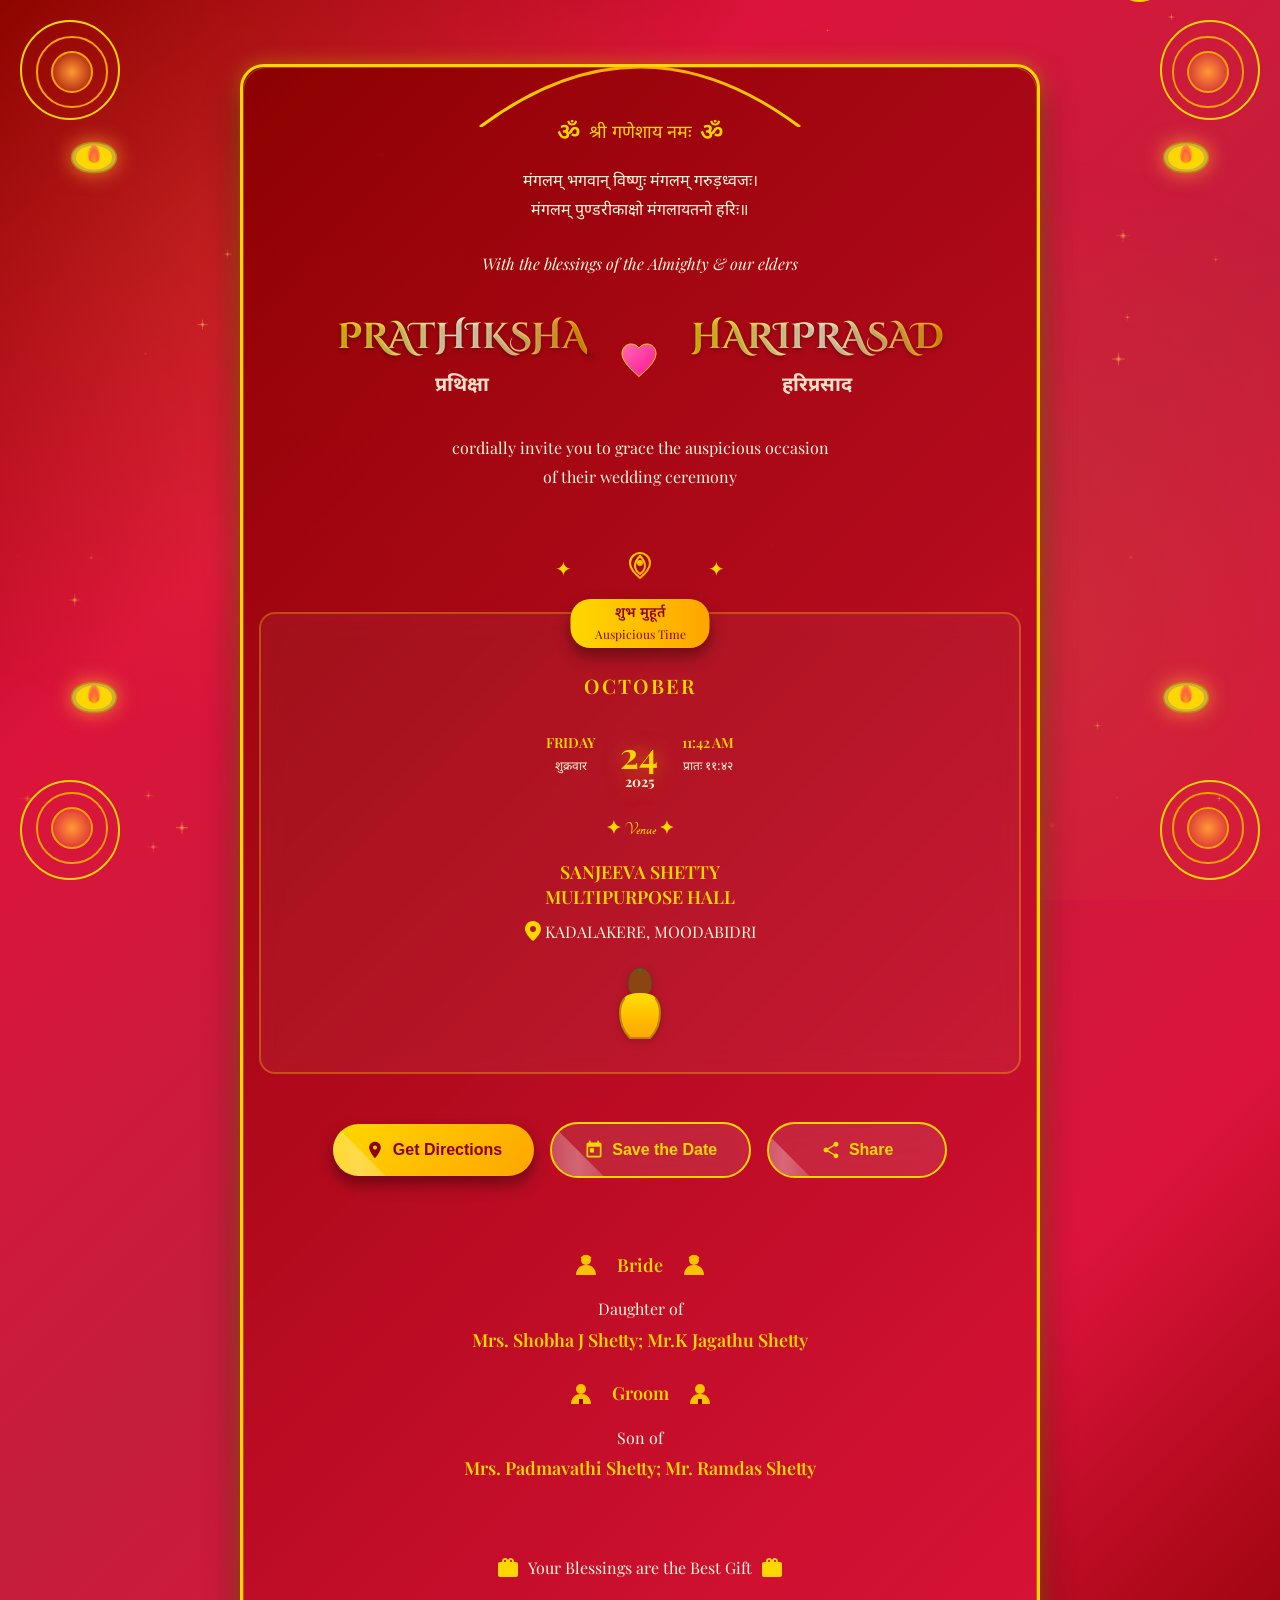
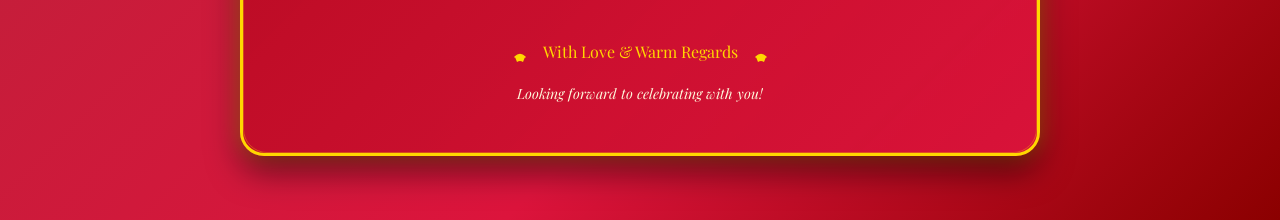
==== commit 9c960ee0: "Update index.html" ====
--- a/index.html
+++ b/index.html
@@ -254,7 +254,7 @@
         </div>
         <div class="family-details">
           <p class="family-member">Daughter of</p>
-          <p class="parent-names">Mrs. &amp; Mr. Parents Name</p>
+          <p class="parent-names">Mrs. Shobha J Shetty; Mr.K Jagathu Shetty</p>
         </div>
         
         <div class="family-divider">
@@ -272,7 +272,7 @@
         </div>
         <div class="family-details">
           <p class="family-member">Son of</p>
-          <p class="parent-names">Mrs. &amp; Mr. Parents Name</p>
+          <p class="parent-names">Mrs. Padmavathi Shetty; Mr. Ramdas Shetty</p>
         </div>
       </section>
 
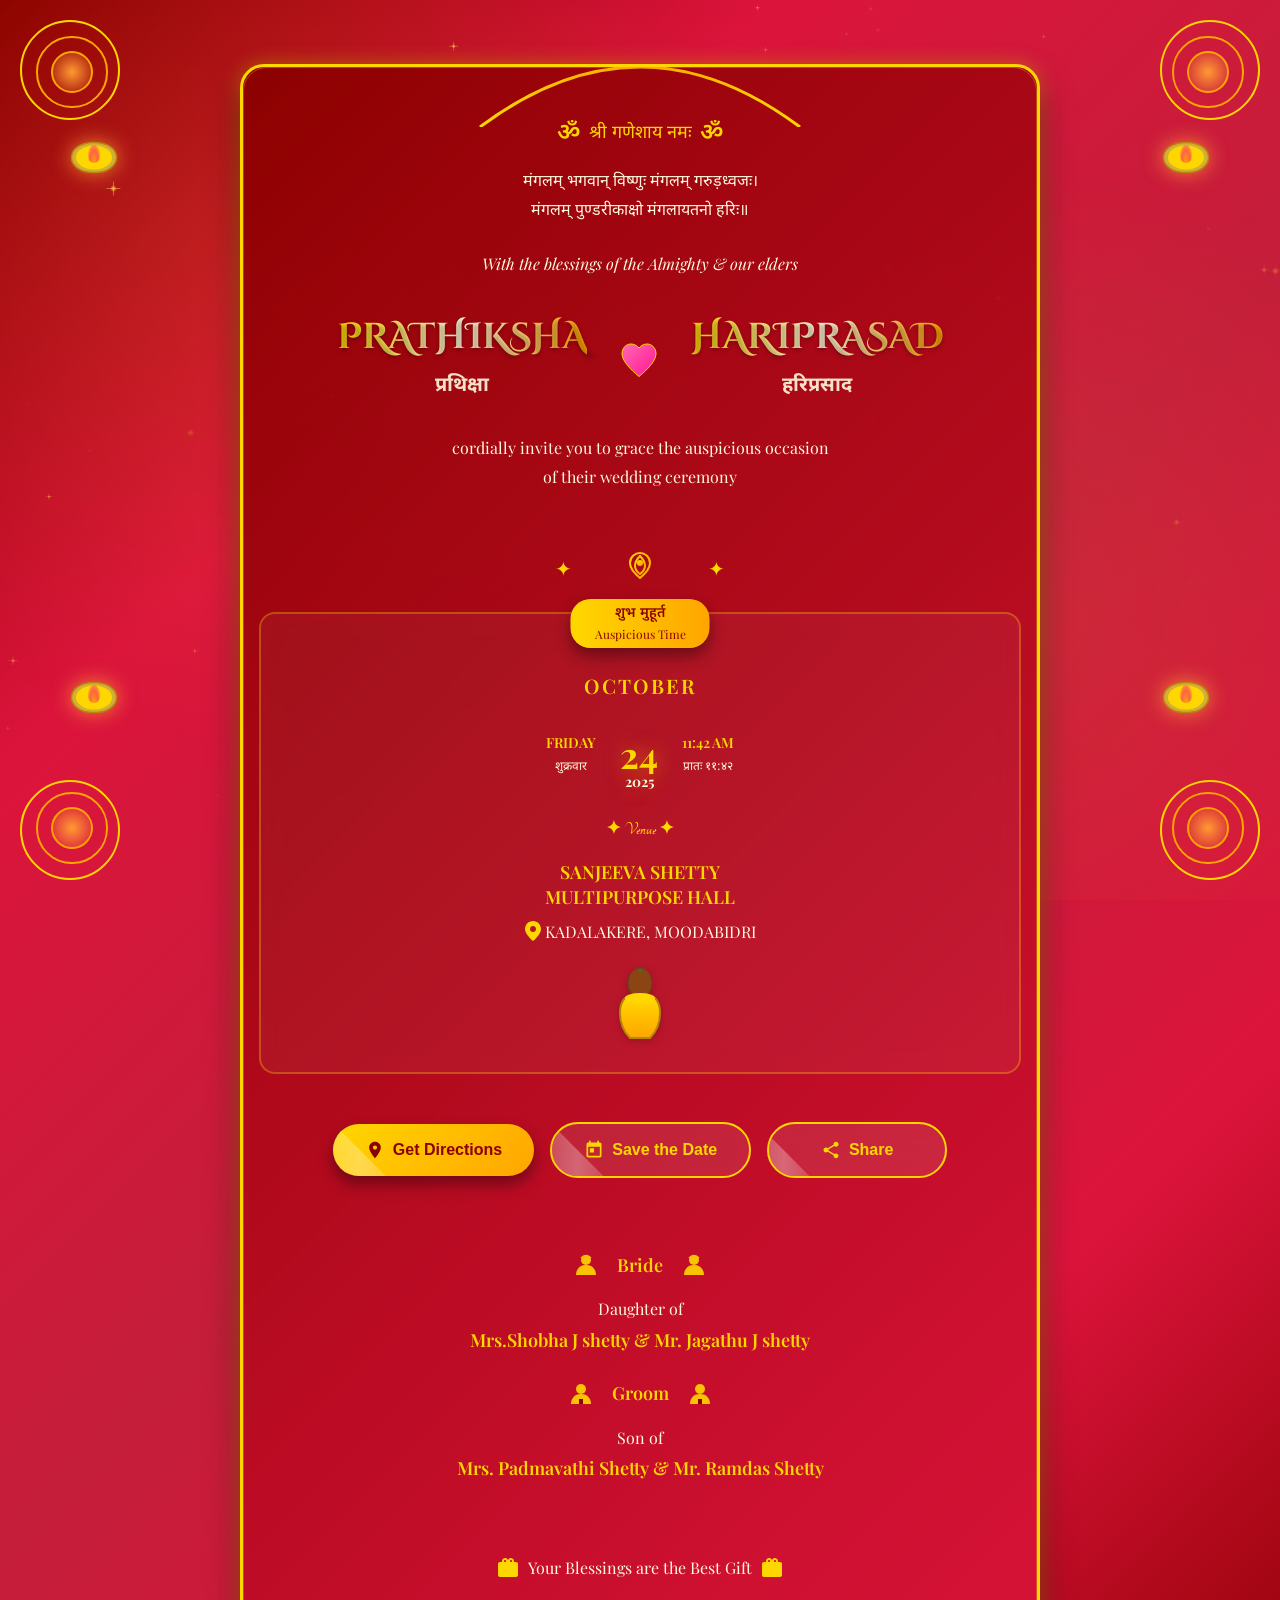
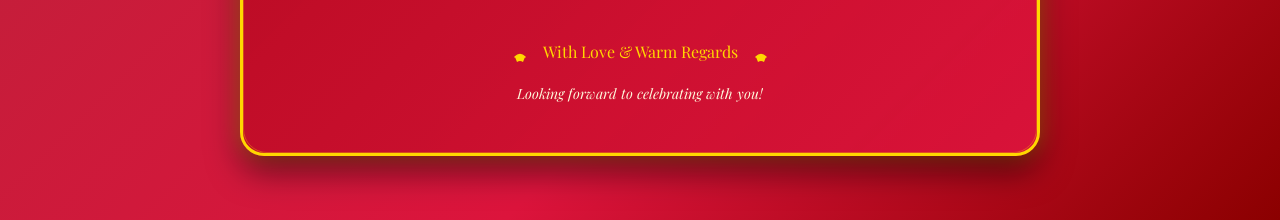
==== commit 9d785558: "Update index.html" ====
--- a/index.html
+++ b/index.html
@@ -254,7 +254,7 @@
         </div>
         <div class="family-details">
           <p class="family-member">Daughter of</p>
-          <p class="parent-names">Mrs. Shobha J Shetty; Mr.K Jagathu Shetty</p>
+          <p class="parent-names">Mrs.Shobha J shetty &amp; Mr. Jagathu J shetty</p>
         </div>
         
         <div class="family-divider">
@@ -272,7 +272,7 @@
         </div>
         <div class="family-details">
           <p class="family-member">Son of</p>
-          <p class="parent-names">Mrs. Padmavathi Shetty; Mr. Ramdas Shetty</p>
+          <p class="parent-names">Mrs. Padmavathi Shetty &amp; Mr. Ramdas Shetty</p>
         </div>
       </section>
 
